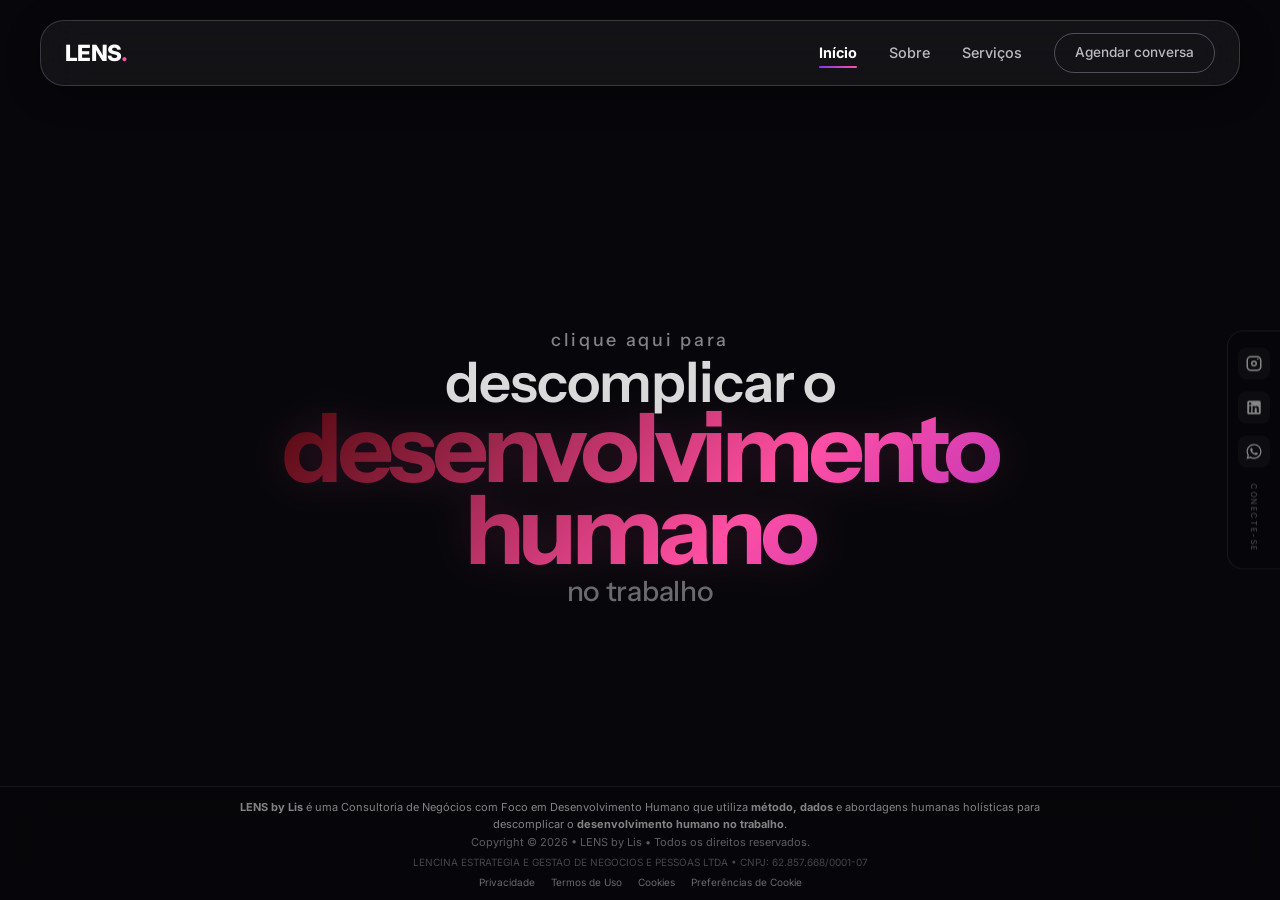
==== index.html @ 53931586 "Add files via upload" ====
<!DOCTYPE html>
<html lang="pt-BR">

<head>
  <meta charset="utf-8" />
  <meta name="viewport" content="width=device-width, initial-scale=1" />
  <title>LENS Partner</title>
  <meta name="description" content="Página inicial minimalista - LENS Partner" />

  <link rel="preconnect" href="https://fonts.googleapis.com">
  <link rel="preconnect" href="https://fonts.gstatic.com" crossorigin>
  <link
    href="https://fonts.googleapis.com/css2?family=Inter:wght@300;400;500;600;700;800&family=Outfit:wght@300;700;900&family=Instrument+Sans:ital,wght@0,400..700;1,400..700&display=swap"
    rel="stylesheet">
  <link rel="stylesheet" href="style.css">
  <link rel="stylesheet" href="sobre.css">


  <!-- Global Styles -->

</head>

<body>
  <!-- Navigation (copiado de sobre.html) -->
  <nav class="glass site-nav">
    <div class="container nav-content">
      <a href="index.html" class="brand">
        <span class="brand-name">LENS<span class="brand-period">.</span></span>
      </a>
      <div class="nav-links" id="navLinks">
        <a href="index.html" class="nav-active">Início</a>
        <a href="sobre.html">Sobre</a>
        <a href="service.html">Serviços</a>
        <a href="#" class="btn btn-sm btn-nav-cta">Agendar conversa</a>
      </div>
      <button class="menu-toggle" id="menuToggle" aria-label="Menu Mobile">
        <span></span><span></span>
      </button>
    </div>
  </nav>

  <!-- Side Social Icons (copiado de sobre.html) -->
  <div class="side-social" id="sideSocial">
    <a href="#" aria-label="Instagram" class="social-icon">
      <svg viewBox="0 0 24 24" width="18" height="18">
        <path fill="currentColor"
          d="M7.8 2h8.4C19.4 2 22 4.6 22 7.8v8.4a5.8 5.8 0 0 1-5.8 5.8H7.8C4.6 22 2 19.4 2 16.2V7.8A5.8 5.8 0 0 1 7.8 2m-.2 2A3.6 3.6 0 0 0 4 7.6v8.8c0 2 1.6 3.6 3.6 3.6h8.8c2 0 3.6-1.6 3.6-3.6V7.6c0-2-1.6-3.6-3.6-3.6H7.6m9.4 1a1 1 0 1 1 0 2 1 1 0 0 1 0-2m-5 3a4 4 0 1 1 0 8 4 4 0 0 1 0-8m0 2a2 2 0 1 0 0 4 2 2 0 0 0 0-4z" />
      </svg>
    </a>
    <a href="#" aria-label="LinkedIn" class="social-icon">
      <svg viewBox="0 0 24 24" width="18" height="18">
        <path fill="currentColor"
          d="M19 3a2 2 0 0 1 2 2v14a2 2 0 0 1-2 2H5a2 2 0 0 1-2-2V5a2 2 0 0 1 2-2h14m-.5 15.5v-5.3a3.26 3.26 0 0 0-3.26-3.26c-.85 0-1.84.52-2.32 1.3v-1.11h-2.79v8.37h2.79v-4.93c0-.77.62-1.4 1.39-1.4a1.4 1.4 0 0 1 1.4 1.4v4.93h2.79M6.88 8.56a1.68 1.68 0 0 0 1.68-1.68c0-.93-.75-1.69-1.68-1.69a1.69 1.69 0 0 0-1.69 1.69c0 .93.76 1.68 1.69 1.68m1.39 9.94v-8.37H5.5v8.37h2.77z" />
      </svg>
    </a>
    <a href="#" aria-label="WhatsApp" class="social-icon">
      <svg viewBox="0 0 24 24" width="18" height="18">
        <path fill="currentColor"
          d="M12.04 2c-5.46 0-9.91 4.45-9.91 9.91c0 1.75.46 3.45 1.32 4.95L2.05 22l5.25-1.38c1.45.79 3.08 1.21 4.74 1.21c5.46 0 9.91-4.45 9.91-9.91c0-2.65-1.03-5.14-2.9-7.01A9.816 9.816 0 0 0 12.04 2m.01 1.67c2.2 0 4.26.86 5.82 2.42a8.225 8.225 0 0 1 2.41 5.83c0 4.54-3.7 8.23-8.24 8.23c-1.48 0-2.93-.39-4.19-1.15l-.3-.17l-3.12.82l.83-3.04l-.2-.32a8.188 8.188 0 0 1-1.26-4.38c.01-4.54 3.7-8.24 8.25-8.24M8.53 7.33c-.16 0-.43.06-.66.31c-.22.25-.87.86-.87 2.07c0 1.22.89 2.39 1 2.56c.14.17 1.76 2.68 4.25 3.76c.59.26 1.05.41 1.41.53c.6.19 1.14.16 1.56.1c.48-.07 1.46-.6 1.67-1.18c.21-.58.21-1.07.14-1.18s-.22-.16-.47-.28c-.25-.12-1.46-.72-1.69-.81c-.23-.08-.41-.12-.58.12c-.17.25-.66.81-.81.99c-.15.17-.29.19-.54.06c-.25-.12-1.05-.39-1.99-1.23c-.74-.66-1.23-1.47-1.38-1.72c-.15-.25-.01-.38.11-.51c.11-.11.25-.29.37-.43s.17-.25.25-.41c.08-.17.04-.31-.02-.43c-.06-.11-.58-1.39-.8-1.92c-.2-.53-.42-.45-.58-.45l-.45-.01z" />
      </svg>
    </a>
    <span class="side-label">CONECTE-SE</span>
  </div>

  <!-- Center content -->
  <main class="center-wrap">
    <div class="hero-cta">
      <!-- Entire block is clickable and opens the service picker popup -->
      <a class="hero-trigger btn-services-popup" href="#" role="button"
        aria-label="Clique para descomplicar o desenvolvimento humano no trabalho">
        <span class="ht-l1">Clique aqui para</span>
        <span class="ht-l2">Descomplicar o</span>
        <span class="ht-l3"><strong>Desenvolvimento Humano</strong></span>
        <span class="ht-l4">no <strong>Trabalho</strong></span>
      </a>
    </div>
  </main>

  <!-- Footer -->
  <footer class="sobre-footer">
    <div class="footer-inner">
      <p class="footer-text">
        <strong>LENS by Lis</strong> é uma Consultoria de Negócios com Foco em Desenvolvimento Humano que utiliza
        <strong>método, dados</strong> e abordagens humanas holísticas para descomplicar o <strong>desenvolvimento
          humano no trabalho</strong>.
      </p>
      <p class="footer-copy">Copyright © 2026 • LENS by Lis • Todos os direitos reservados.</p>
      <p class="footer-cnpj">LENCINA ESTRATEGIA E GESTAO DE NEGOCIOS E PESSOAS LTDA • CNPJ: 62.857.668/0001-07</p>
      <div class="footer-links">
        <a href="#">Privacidade</a>
        <a href="#">Termos de Uso</a>
        <a href="#">Cookies</a>
        <a href="#">Preferências de Cookie</a>
      </div>
    </div>
  </footer>

  <script src="site.js"></script>
</body>

</html>
---- style.css ----
/* 
  LENS Partner - Design System
  Style: Elegant Glassmorphism & High-End Consultancy
*/

:root {
    /* Colors */
    --bg-deep: #07070b;
    --fg-main: #f4f4f8;
    --fg-muted: rgba(244, 244, 248, 0.75);
    --line-soft: rgba(255, 255, 255, 0.12);

    --violet-1: #7c3aed;
    --violet-2: #a855f7;
    --violet-3: #e9d5ff;
    --accent: #7c5cff;
    --pitaya: #ff4fa3;
    --wine-deep: #410022;

    /* Glassmorphism */
    --glass-bg: rgba(255, 255, 255, 0.05);
    --glass-border: rgba(233, 213, 255, 0.18);
    --glass-blur: 20px;

    /* Layout */
    --max-width: 1200px;
    --radius-lg: 24px;
    --radius-md: 16px;
    --section-gap: clamp(60px, 10vw, 120px);
}

/* Base Styles */
* {
    box-sizing: border-box;
    margin: 0;
    padding: 0;
}

html {
    scroll-behavior: smooth;
    scrollbar-width: thin;
    scrollbar-color: var(--violet-2) transparent;
}

body {
    font-family: 'Inter', system-ui, -apple-system, sans-serif;
    background-color: var(--bg-deep);
    color: var(--fg-main);
    line-height: 1.6;
    overflow-x: hidden;
    -webkit-font-smoothing: antialiased;
}

/* Background Effects */
.bg-visuals {
    position: fixed;
    inset: 0;
    z-index: -1;
    pointer-events: none;
    overflow: hidden;
    background: #050505;
}

.bg-visuals::before {
    content: '';
    position: absolute;
    inset: 0;
    background:
        radial-gradient(circle at 10% 10%, rgba(114, 20, 218, 0.25) 0%, transparent 50%),
        radial-gradient(circle at 90% 90%, rgba(255, 28, 126, 0.2) 0%, transparent 50%);
    filter: blur(100px);
    z-index: -2;
}

/* Silk Waves */
.glow {
    position: absolute;
    border-radius: 40% 60% 60% 40% / 40% 40% 60% 60%;
    filter: blur(150px);
    opacity: 0.6;
    z-index: -1;
    mix-blend-mode: screen;
}

.glow-1 {
    width: 80vw;
    height: 80vh;
    background: linear-gradient(135deg, #4a0404, #ff1c7e, #7214da);
    top: -20%;
    left: -10%;
    animation: silkWave 25s infinite alternate ease-in-out;
}

.glow-2 {
    width: 70vw;
    height: 70vh;
    background: linear-gradient(225deg, #7214da, #ff1c7e, #4a0404);
    bottom: -15%;
    right: -5%;
    animation: silkWave 20s infinite alternate-reverse ease-in-out;
    opacity: 0.3;
}

@keyframes silkWave {
    0% {
        transform: translate(0, 0) scale(1) rotate(0deg);
        border-radius: 40% 60% 60% 40% / 40% 40% 60% 60%;
    }

    50% {
        transform: translate(5%, 5%) scale(1.1) rotate(5deg);
        border-radius: 60% 40% 40% 60% / 60% 60% 40% 40%;
    }

    100% {
        transform: translate(-2%, 8%) scale(1.05) rotate(-3deg);
        border-radius: 30% 70% 70% 30% / 50% 30% 70% 50%;
    }
}

/* Typography */
h1,
h2,
h3 {
    font-weight: 700;
    letter-spacing: -0.02em;
    line-height: 1.1;
    text-wrap: balance;
}

.text-gradient {
    background: linear-gradient(135deg, #fff 0%, var(--violet-3) 100%);
    -webkit-background-clip: text;
    background-clip: text;
    -webkit-text-fill-color: transparent;
}

/* Glassmorphism Classes */
.glass {
    background: var(--glass-bg);
    backdrop-filter: blur(var(--glass-blur));
    -webkit-backdrop-filter: blur(var(--glass-blur));
    border: 1px solid var(--glass-border);
    border-radius: var(--radius-lg);
    box-shadow: 0 8px 32px 0 rgba(0, 0, 0, 0.37);
}

.glass-card {
    transition: transform 0.3s cubic-bezier(0.2, 0.8, 0.2, 1),
        border-color 0.3s ease,
        box-shadow 0.3s ease;
}

.glass-card:hover {
    transform: translateY(-5px);
    border-color: rgba(233, 213, 255, 0.4);
    box-shadow: 0 12px 48px 0 rgba(168, 85, 247, 0.2);
}

/* Buttons */
.btn {
    display: inline-flex;
    align-items: center;
    justify-content: center;
    padding: 14px 32px;
    border-radius: 999px;
    font-weight: 600;
    text-decoration: none;
    transition: all 0.3s ease;
    cursor: pointer;
    border: none;
    font-size: 16px;
}

.btn-primary {
    background: linear-gradient(135deg, var(--violet-1), var(--violet-2));
    color: white;
    box-shadow: 0 4px 15px rgba(124, 58, 237, 0.4);
}

.btn-primary:hover {
    filter: brightness(1.1);
    transform: scale(1.02);
    box-shadow: 0 6px 20px rgba(124, 58, 237, 0.5);
}

.btn-glass {
    background: rgba(255, 255, 255, 0.05);
    border: 1px solid var(--glass-border);
    color: white;
    backdrop-filter: blur(10px);
}

.btn-glass:hover {
    background: rgba(255, 255, 255, 0.1);
    border-color: rgba(233, 213, 255, 0.4);
}

/* Section Components */
.section {
    padding: var(--section-gap) 20px;
    max-width: var(--max-width);
    margin: 0 auto;
}

.container {
    width: 100%;
}

.kicker {
    color: var(--violet-3);
    font-size: 14px;
    font-weight: 700;
    text-transform: uppercase;
    letter-spacing: 0.1em;
    margin-bottom: 12px;
    display: block;
}

/* Navigation */
/* Navigation Component */
.site-nav {
    position: fixed;
    top: 20px;
    left: 50%;
    transform: translateX(-50%);
    width: calc(100% - 40px);
    max-width: var(--max-width);
    z-index: 1000;
    padding: 12px 24px;
    transition: background 0.3s, backdrop-filter 0.3s;
}

.nav-content {
    display: flex;
    justify-content: space-between;
    align-items: center;
}

.brand {
    display: flex;
    align-items: center;
    gap: 8px;
    text-decoration: none;
    font-weight: 800;
    font-size: 1.4rem;
    color: white;
    letter-spacing: -0.03em;
}

.brand-period {
    color: var(--pitaya);
}

.nav-links {
    display: flex;
    gap: 32px;
    align-items: center;
}

.nav-links a {
    text-decoration: none;
    color: var(--fg-muted);
    font-weight: 500;
    font-size: 0.9rem;
    transition: all 0.3s ease;
    position: relative;
}

.nav-links a:hover,
.nav-links a.nav-active {
    color: white;
}

.nav-links a.nav-active {
    font-weight: 700;
}

.nav-links a.nav-active::after {
    content: '';
    position: absolute;
    bottom: -4px;
    left: 0;
    right: 0;
    height: 2px;
    border-radius: 999px;
    background: linear-gradient(to right, var(--violet-1), var(--pitaya));
}

.btn-nav-cta {
    background: transparent;
    border: 1px solid rgba(233, 213, 255, 0.3);
    color: white;
    padding: 8px 20px !important;
    font-size: 0.85rem !important;
}

.btn-nav-cta:hover {
    background: rgba(255, 255, 255, 0.08);
    border-color: var(--violet-3);
}

/* Layout Utilities */
.center-wrap {
    min-height: 100svh;
    display: flex;
    flex-direction: column;
    align-items: center;
    justify-content: center;
    padding: 100px 20px 60px;
    /* Space for nav and footer */
    text-align: center;
    position: relative;
    z-index: 10;
}

.grid-3 {
    display: grid;
    grid-template-columns: repeat(3, 1fr);
    gap: 24px;
}

/* Problems Section */
.problem-card {
    padding: 40px;
    text-align: center;
}

.problem-card .icon {
    font-size: 2.5rem;
    margin-bottom: 20px;
    display: block;
}

.problem-card h3 {
    margin-bottom: 15px;
}

.problem-card p {
    color: var(--fg-muted);
    font-size: 0.95rem;
}

/* Features Section */
.features-container {
    padding: 80px 60px;
    display: grid;
    grid-template-columns: 1fr 2fr;
    gap: 80px;
    align-items: center;
}

.feature-header h2 {
    font-size: 3rem;
}

.features-list {
    display: grid;
    grid-template-columns: 1fr 1fr;
    gap: 40px;
}

.feature-item b {
    display: block;
    font-size: 1.2rem;
    margin-bottom: 10px;
    color: var(--violet-3);
}

.feature-item p {
    color: var(--fg-muted);
}

@media (max-width: 900px) {
    .grid-3 {
        grid-template-columns: 1fr;
    }

    .features-container {
        grid-template-columns: 1fr;
        padding: 40px 20px;
        text-align: center;
    }

    .features-list {
        grid-template-columns: 1fr;
    }
}

/* About Unified Adjustment */
.about-unified {
    padding-bottom: 0;
}

.image-wrapper {
    padding: 10px;
    height: 400px;
}

.image-wrapper img {
    width: 100%;
    height: 100%;
    object-fit: cover;
    border-radius: var(--radius-md);
}

.mini-card {
    margin-top: 20px;
    padding: 20px;
}

.who-cards {
    display: flex;
    gap: 20px;
}

.hero-v2 {
    position: relative;
    height: 100svh;
    display: flex;
    align-items: center;
    justify-content: center;
    overflow: hidden;
}

.hero-video-container {
    position: absolute;
    inset: 0;
    z-index: -2;
}

.hero-video-container video {
    width: 100%;
    height: 100%;
    object-fit: cover;
}

.hero-overlay {
    position: absolute;
    inset: 0;
    background: linear-gradient(to bottom, rgba(7, 7, 11, 0.4), var(--bg-deep));
    z-index: -1;
}

.hero-text-box {
    max-width: 800px;
    padding: 60px;
    text-align: center;
}

h1 {
    font-size: clamp(3rem, 8vw, 5.5rem);
    margin-bottom: 20px;
}

h1 span {
    font-weight: 300;
    display: block;
}

.hero-sub {
    font-size: clamp(1.1rem, 2vw, 1.4rem);
    color: var(--fg-muted);
    margin-bottom: 40px;
    max-width: 600px;
    margin-inline: auto;
}

.hero-actions {
    display: flex;
    gap: 20px;
    justify-content: center;
}

/* Services Triad V2 */
.services-v2 {
    position: relative;
}

.services-container-v2 {
    display: flex;
    align-items: center;
    justify-content: center;
    gap: 40px;
    min-height: 500px;
}

.triad-v2 {
    position: relative;
    width: 400px;
    height: 400px;
}

.triad-circle {
    position: absolute;
    width: 160px;
    height: 160px;
    display: flex;
    align-items: center;
    justify-content: center;
    cursor: pointer;
    font-weight: 700;
    transition: all 0.5s cubic-bezier(0.2, 0.8, 0.2, 1);
    user-select: none;
}

.triad-circle:nth-child(1) {
    top: 0;
    left: 50%;
    transform: translateX(-50%);
}

.triad-circle:nth-child(2) {
    bottom: 0;
    left: 0;
}

.triad-circle:nth-child(3) {
    bottom: 0;
    right: 0;
}

.triad-circle.active {
    background: var(--violet-1);
    border-color: var(--violet-3);
    box-shadow: 0 0 30px rgba(124, 58, 237, 0.5);
    transform: scale(1.1) rotate(5deg);
}

.service-details-v2 {
    flex: 1;
    max-width: 500px;
    padding: 40px;
    min-height: 300px;
}

/* Founder V2 */
.founder-glass-container {
    padding: 60px;
}

.founder-grid {
    display: grid;
    grid-template-columns: 350px 1fr;
    gap: 60px;
    align-items: center;
}

.avatar-v2 {
    width: 100%;
    aspect-ratio: 1;
    border-radius: var(--radius-lg);
    overflow: hidden;
    border: 1px solid var(--glass-border);
    box-shadow: 0 20px 40px rgba(0, 0, 0, 0.4);
}

.avatar-v2 img {
    width: 100%;
    height: 100%;
    object-fit: cover;
}

.wine-text {
    color: var(--pitaya);
}

/* Forms & Inputs */
.control,
.controlArea {
    width: 100%;
    padding: 16px;
    background: rgba(255, 255, 255, 0.03);
    border: 1px solid var(--glass-border);
    border-radius: var(--radius-md);
    color: white;
    margin-bottom: 20px;
    font-family: inherit;
    transition: all 0.3s ease;
}

.control:focus,
.controlArea:focus {
    background: rgba(255, 255, 255, 0.07);
    border-color: var(--violet-2);
    outline: none;
}

.controlArea {
    min-height: 150px;
    resize: none;
}

/* Utilities */
.text-center {
    text-align: center;
}

.mb-50 {
    margin-bottom: 50px;
}

.w-full {
    width: 100%;
}

/* Mobile Menu Specifics */
.menu-toggle {
    display: none;
    flex-direction: column;
    gap: 6px;
    background: none;
    border: none;
    cursor: pointer;
    padding: 10px;
}

.menu-toggle span {
    display: block;
    width: 25px;
    height: 2px;
    background: white;
    transition: 0.3s;
}

@media (max-width: 900px) {
    .menu-toggle {
        display: flex;
    }

    .nav-links.active {
        display: flex;
        position: absolute;
        top: 80px;
        left: 0;
        width: 100%;
        flex-direction: column;
        padding: 20px;
        background: rgba(7, 7, 11, 0.95);
        backdrop-filter: blur(20px);
        border-radius: var(--radius-md);
        border: 1px solid var(--glass-border);
        animation: slideDown 0.3s ease-out;
    }
}

@keyframes slideDown {
    from {
        opacity: 0;
        transform: translateY(-10px);
    }

    to {
        opacity: 1;
        transform: translateY(0);
    }
}

@keyframes fadeIn {
    from {
        opacity: 0;
    }

    to {
        opacity: 1;
    }
}

.fade-in {
    animation: fadeIn 0.5s ease-out forwards;
}

/* Footer V2 */
.site-footer-v2 {
    background: rgba(0, 0, 0, 0.3);
    padding: 60px 20px;
    margin-top: var(--section-gap);
    border-top: 1px solid var(--line-soft);
}

.footer-content {
    display: flex;
    justify-content: space-between;
    align-items: center;
    flex-wrap: wrap;
    gap: 40px;
}

/* Side Social Bar */
.side-social {
    position: fixed;
    right: 0;
    top: 50%;
    transform: translateY(-50%);
    z-index: 500;
    display: flex;
    flex-direction: column;
    align-items: center;
    gap: 12px;
    background: rgba(7, 7, 11, 0.6);
    backdrop-filter: blur(12px);
    -webkit-backdrop-filter: blur(12px);
    border: 1px solid rgba(255, 255, 255, 0.08);
    border-right: none;
    padding: 16px 10px;
    border-radius: 16px 0 0 16px;
}

.social-icon {
    width: 32px;
    height: 32px;
    display: inline-flex;
    align-items: center;
    justify-content: center;
    border-radius: 8px;
    color: rgba(255, 255, 255, 0.5);
    background: rgba(255, 255, 255, 0.03);
    transition: all 0.3s ease;
    text-decoration: none;
}

.social-icon:hover {
    color: var(--pitaya);
    background: rgba(255, 255, 255, 0.07);
    transform: translateX(-2px);
}

.social-icon svg {
    width: 18px;
    height: 18px;
}

.side-label {
    font-size: 8px;
    letter-spacing: 0.2em;
    writing-mode: vertical-rl;
    text-orientation: mixed;
    color: rgba(255, 255, 255, 0.3);
    margin-top: 4px;
    text-transform: uppercase;
}

/* Modal / Popup Component */
.modal-backdrop {
    position: fixed;
    inset: 0;
    background: rgba(0, 0, 0, 0.75);
    backdrop-filter: blur(25px);
    -webkit-backdrop-filter: blur(25px);
    display: flex;
    align-items: center;
    justify-content: center;
    z-index: 2000;
    visibility: hidden;
    opacity: 0;
    transition: all 0.5s cubic-bezier(0.16, 1, 0.3, 1);
}

.modal-backdrop[style*="opacity: 1"] {
    visibility: visible;
}

.modal {
    background: rgba(20, 20, 25, 0.95);
    border: 1px solid var(--glass-border);
    border-radius: var(--radius-lg);
    padding: 40px;
    max-width: 600px;
    width: 90%;
    position: relative;
    box-shadow: 0 20px 50px rgba(0, 0, 0, 0.5);
}

.modal-close {
    position: absolute;
    top: 20px;
    right: 20px;
    background: none;
    border: none;
    color: var(--fg-muted);
    font-size: 24px;
    cursor: pointer;
    transition: color 0.3s;
}

.modal-close:hover {
    color: white;
}

/* Service Picker Specialized Styles */
.picker-modal {
    max-width: 600px;
    background: rgba(255, 255, 255, 0.015);
    border: 0.5px solid rgba(255, 255, 255, 0.1);
    box-shadow: 0 30px 80px rgba(0, 0, 0, 0.4);
    padding: 0;
    overflow: hidden;
    backdrop-filter: blur(40px);
    -webkit-backdrop-filter: blur(40px);
    border-radius: 24px;
}

.picker-wrap {
    display: flex;
    flex-direction: column;
}

.picker-hero {
    padding: 40px 30px 30px;
    text-align: center;
    border-bottom: 1px solid rgba(255, 255, 255, 0.05);
}

.picker-hero h2 {
    font-size: clamp(1.4rem, 3vw, 1.8rem);
    font-weight: 800;
    margin-bottom: 8px;
    color: #fff;
    font-family: 'Outfit', sans-serif;
    letter-spacing: -0.02em;
}

.picker-hero p {
    color: rgba(255, 255, 255, 0.45);
    font-size: 0.85rem;
    max-width: 400px;
    margin: 0 auto;
    font-weight: 300;
}

.picker-grid {
    display: grid;
    grid-template-columns: repeat(auto-fit, minmax(180px, 1fr));
    gap: 0;
}

.picker-card {
    padding: 35px 25px;
    background: transparent;
    border: 1px solid rgba(255, 255, 255, 0.02);
    display: flex;
    flex-direction: column;
    align-items: center;
    text-align: center;
    transition: all 0.5s cubic-bezier(0.16, 1, 0.3, 1);
    text-decoration: none;
    cursor: pointer;
    position: relative;
    opacity: 0;
    transform: translateY(20px);
}

.modal-backdrop[style*="opacity: 1"] .picker-card {
    animation: pickerSlideUp 0.6s cubic-bezier(0.16, 1, 0.3, 1) forwards;
}

.modal-backdrop[style*="opacity: 1"] .picker-card:nth-child(1) {
    animation-delay: 0.05s;
}

.modal-backdrop[style*="opacity: 1"] .picker-card:nth-child(2) {
    animation-delay: 0.1s;
}

.modal-backdrop[style*="opacity: 1"] .picker-card:nth-child(3) {
    animation-delay: 0.15s;
}

@keyframes pickerSlideUp {
    to {
        opacity: 1;
        transform: translateY(0);
    }
}

.picker-card::after {
    content: '';
    position: absolute;
    inset: 0;
    background: radial-gradient(circle at center, rgba(255, 79, 163, 0.04) 0%, transparent 70%);
    opacity: 0;
    transition: opacity 0.4s ease;
}

.picker-card:hover {
    background: rgba(255, 255, 255, 0.02);
}

.picker-card:hover::after {
    opacity: 1;
}

.picker-icon {
    width: 32px;
    height: 32px;
    color: var(--violet-3);
    margin-bottom: 20px;
    transition: all 0.5s ease;
    z-index: 1;
}

.picker-card:hover .picker-icon {
    transform: scale(1.1) rotate(5deg);
    color: #fff;
    filter: drop-shadow(0 0 10px var(--pitaya));
}

.picker-icon svg {
    width: 100%;
    height: 100%;
    display: block;
}

.picker-text h3 {
    font-size: 1.1rem;
    font-weight: 700;
    margin-bottom: 8px;
    color: #fff;
    font-family: 'Outfit', sans-serif;
    z-index: 1;
}

.picker-text p {
    color: rgba(255, 255, 255, 0.4);
    font-size: 0.8rem;
    line-height: 1.5;
    margin-bottom: 20px;
    font-weight: 300;
    z-index: 1;
}

.picker-btn {
    font-size: 0.75rem;
    font-weight: 500;
    text-transform: lowercase;
    color: #fff;
    text-decoration: none;
    padding: 8px 24px;
    background: rgba(255, 255, 255, 0.04);
    border: 0.5px solid rgba(255, 255, 255, 0.1);
    border-radius: 100px;
    transition: all 0.3s ease;
    z-index: 1;
}

.picker-card:hover .picker-btn {
    background: #fff;
    color: #000;
    border-color: #fff;
    transform: translateY(-3px);
    box-shadow: 0 5px 15px rgba(0, 0, 0, 0.2);
}

/* Hero Redesign (Index) */
.hero-cta {
    display: flex;
    flex-direction: column;
    align-items: center;
    gap: 0;
    text-align: center;
    max-width: 800px;
    margin: 0 auto;
}

.hero-trigger {
    display: block;
    text-decoration: none;
    cursor: pointer;
    padding: 10px;
    transition: transform 0.3s ease;
    position: relative;
    outline: none;
}

.ht-l1 {
    font-family: 'Instrument Sans', sans-serif;
    font-size: clamp(14px, 1.8vw, 18px);
    font-weight: 500;
    color: rgba(255, 255, 255, 0.5);
    line-height: 1;
    display: block;
    text-transform: lowercase;
    margin-bottom: 8px;
    letter-spacing: 0.15em;
}

.ht-l2 {
    font-family: 'Instrument Sans', sans-serif;
    font-size: clamp(28px, 5.5vw, 56px);
    font-weight: 600;
    line-height: 0.9;
    display: block;
    color: rgba(255, 255, 255, 0.85);
    text-transform: lowercase;
    letter-spacing: -0.02em;
    margin-bottom: 0;
}

.ht-l3 {
    font-family: 'Instrument Sans', sans-serif;
    font-size: clamp(42px, 8.5vw, 96px);
    font-weight: 800;
    line-height: 0.85;
    display: block;
    background: linear-gradient(135deg, #4a0404 0%, #ff4fa3 35%, #7214da 70%, #4a0404 100%);
    background-size: 200% auto;
    -webkit-background-clip: text;
    background-clip: text;
    -webkit-text-fill-color: transparent;
    text-transform: lowercase;
    letter-spacing: -0.05em;
    filter: drop-shadow(0 0 20px rgba(255, 79, 163, 0.15));
    animation: textShimmer 12s ease infinite;
}

@keyframes textShimmer {
    0% {
        background-position: 0% 50%;
    }

    50% {
        background-position: 100% 50%;
    }

    100% {
        background-position: 0% 50%;
    }
}

.ht-l4 {
    font-family: 'Instrument Sans', sans-serif;
    font-size: clamp(18px, 2.5vw, 28px);
    font-weight: 500;
    line-height: 1.2;
    display: block;
    color: rgba(255, 255, 255, 0.4);
    text-transform: lowercase;
    letter-spacing: -0.01em;
    margin-top: 5px;
}

.ht-l3 strong,
.ht-l4 strong {
    font-weight: inherit;
    color: inherit;
}

.ht-arrow {
    font-family: 'Inter', sans-serif;
    font-style: normal;
    font-weight: 300;
    color: #7214da;
    /* Vibrant Lilac */
    margin-left: 10px;
    transition: transform 0.3s ease;
    display: inline-block;
    vertical-align: middle;
}

.hero-trigger:hover .ht-arrow {
    transform: translateX(10px);
    color: #ff4fa3;
    /* Shift to Pitaya on hover */
}

/* --- Service Page Components --- */
.page-wrap {
    padding-top: 120px;
    padding-bottom: 120px;
    min-height: 100vh;
    animation: fadeIn 0.8s ease-out;
}

@keyframes fadeIn {
    from {
        opacity: 0;
        transform: translateY(10px);
    }

    to {
        opacity: 1;
        transform: translateY(0);
    }
}

.kicker {
    display: block;
    font-size: 12px;
    font-weight: 700;
    letter-spacing: 0.15em;
    color: var(--pitaya);
    text-transform: uppercase;
    margin-bottom: 12px;
}

.service-title {
    font-size: clamp(1rem, 2.2vw, 1.85rem);
    /* Slightly smaller to fit long titles on one line */
    font-weight: 800;
    line-height: 1.2;
    color: var(--fg-main);
    margin: 0 auto 15px;
    /* Center and match margin */
    letter-spacing: -0.03em;
    /* Slightly tighter for better fit */
    max-width: 950px;
}

.service-sub {
    font-size: 15px;
    /* Match .sobre-intro */
    line-height: 1.7;
    color: var(--fg-muted);
    max-width: 950px;
    margin: 0 auto 15px;
    /* Center and match margin */
    font-weight: 300;
}

/* Service Background Glows */
.bg-visuals {
    position: fixed;
    top: 0;
    left: 0;
    width: 100%;
    height: 100%;
    z-index: -1;
    overflow: hidden;
}

.bg-visuals .glow {
    position: absolute;
    width: 60vw;
    height: 60vw;
    border-radius: 50%;
    filter: blur(120px);
    opacity: 0.15;
    pointer-events: none;
}

.bg-visuals .glow-1 {
    top: -10%;
    right: -10%;
    background: radial-gradient(circle, var(--pitaya) 0%, transparent 70%);
}

.bg-visuals .glow-2 {
    bottom: -10%;
    left: -10%;
    background: radial-gradient(circle, var(--vibrant-lilac) 0%, transparent 70%);
}

/* Tab Toggles */
.section-toggle,
.biz-toggle {
    display: inline-flex;
    gap: 8px;
    padding: 6px;
    border-radius: 100px;
    margin-bottom: 3rem;
    background: rgba(255, 255, 255, 0.03);
    border: 1px solid rgba(255, 255, 255, 0.08);
}

.toggle-btn,
.biz-btn {
    padding: 10px 24px;
    border-radius: 100px;
    border: none;
    background: transparent;
    color: var(--fg-muted);
    font-weight: 600;
    cursor: pointer;
    transition: all 0.3s ease;
    font-size: 0.9rem;
}

.toggle-btn.active,
.biz-btn.active {
    background: #fff;
    color: #000;
}

.toggle-btn:hover:not(.active),
.biz-btn:hover:not(.active) {
    background: rgba(255, 255, 255, 0.08);
    color: #fff;
}

/* Subsection & Panel Visibility */
.subsection,
.biz-panel {
    display: none;
    animation: slideUpFade 0.5s ease-out forwards;
}

.subsection.active-sub,
.biz-panel.active-biz {
    display: block;
}

@keyframes slideUpFade {
    from {
        opacity: 0;
        transform: translateY(20px);
    }

    to {
        opacity: 1;
        transform: translateY(0);
    }
}

/* Product Cards Grid */
/* Product Cards Grid Enhancement */
.cards-grid {
    display: grid;
    grid-template-columns: repeat(auto-fill, minmax(250px, 1fr));
    gap: 24px;
    /* Reduced to match sobre.css grid gaps */
    margin: 0 auto 4rem;
    max-width: 1100px;
    /* Expanded to fit 4 cards @ 250px + gaps */
}

/* Sidebar Layout for Business Panels */
.biz-panel-inner {
    display: flex;
    gap: 40px;
    align-items: flex-start;
    max-width: 1050px;
    /* Space for 3 cards (750px) + sidebar (200px) + gaps */
    margin: 0 auto;
}

.biz-panel-inner .cards-grid {
    flex: 1;
    margin: 0;
    max-width: 820px;
    /* Force 3 cards max (250px * 3 + gaps) */
}

/* Specific Sidebar for Analytics/Cultura if wrapped */
.biz-panel-inner .strategic-actions {
    display: flex;
    flex-direction: column;
    gap: 12px;
    min-width: 150px;
    padding-top: 20px;
    margin-top: 0;
    /* Reset general margin */
}

.biz-panel-inner .strategic-actions .btn {
    width: 100%;
    justify-content: center;
    text-align: center;
    font-size: 0.75rem;
    padding: 6px 16px;
    font-weight: 600;
    letter-spacing: 0.05em;
    text-transform: none;
}

.product-card {
    background: rgba(255, 255, 255, 0.02);
    /* More subtle glass */
    backdrop-filter: blur(20px);
    -webkit-backdrop-filter: blur(20px);
    border: 1px solid rgba(255, 255, 255, 0.05);
    border-radius: 20px;
    overflow: hidden;
    transition: all 0.5s cubic-bezier(0.23, 1, 0.32, 1);
    /* Faster, smoother */
    display: flex;
    flex-direction: column;
    position: relative;
    box-shadow: 0 10px 30px rgba(0, 0, 0, 0.1);
}

.product-card::before {
    content: '';
    position: absolute;
    top: 0;
    left: 0;
    right: 0;
    bottom: 0;
    border-radius: inherit;
    padding: 1px;
    background: linear-gradient(135deg, rgba(255, 255, 255, 0.1), transparent, rgba(255, 255, 255, 0.05));
    -webkit-mask: linear-gradient(#fff 0 0) content-box, linear-gradient(#fff 0 0);
    mask: linear-gradient(#fff 0 0) content-box, linear-gradient(#fff 0 0);
    -webkit-mask-composite: xor;
    mask-composite: exclude;
    pointer-events: none;
}

.product-card:hover {
    transform: translateY(-12px) scale(1.02);
    background: rgba(255, 255, 255, 0.04);
    border-color: rgba(255, 79, 163, 0.3);
    box-shadow: 0 30px 60px rgba(0, 0, 0, 0.3), 0 0 20px rgba(255, 79, 163, 0.1);
}

.card-media {
    aspect-ratio: 16/10;
    overflow: hidden;
    position: relative;
}

.card-media img {
    width: 100%;
    height: 100%;
    object-fit: cover;
    transition: transform 0.6s ease;
}

.product-card:hover .card-media img {
    transform: scale(1.05);
}

.card-body {
    padding: 20px;
    /* More compact */
    flex: 1;
}

.card-title {
    font-family: 'Outfit', sans-serif;
    font-size: 18px;
    /* Standardize with executive feel */
    margin-bottom: 10px;
    color: #fff;
    font-weight: 700;
}

.card-desc {
    font-size: 14px;
    /* Exact match with sobre.html card content */
    color: var(--fg-muted);
    line-height: 1.6;
}

.card-footer {
    padding: 0 24px 20px;
    display: flex;
    align-items: baseline;
    gap: 8px;
}

.price {
    font-size: 1.5rem;
    font-weight: 800;
    color: #fff;
    font-family: 'Outfit', sans-serif;
}

.pay {
    font-size: 0.75rem;
    text-transform: uppercase;
    color: var(--pitaya);
    letter-spacing: 0.05em;
    font-weight: 700;
}

.card-actions {
    padding: 0 24px 24px;
    display: flex;
    gap: 12px;
}

.card-actions .btn {
    flex: 1;
    font-size: 0.85rem;
    padding: 10px;
}

/* General Strategic Actions (Centered at bottom) */
.strategic-actions:not(.sidebar-actions),
.partner-actions {
    display: flex;
    justify-content: center;
    gap: 16px;
    margin-top: 2rem;
}

/* Grid capacity overrides */
[data-panel="cultura"] .cards-grid {
    max-width: 820px;
    /* Force 3 cards max (250px * 3 + gaps) */
}

/* Product Modal Refinement */
#productModal .modal {
    max-width: 500px;
    padding: 30px;
    background: rgba(10, 10, 15, 0.95);
    border: 1px solid rgba(255, 255, 255, 0.1);
    backdrop-filter: blur(40px);
}

#pmTitle {
    font-family: 'Outfit', sans-serif;
    font-size: 2rem;
    margin-bottom: 1rem;
    color: #fff;
}

#pmDesc {
    color: var(--fg-muted);
    line-height: 1.8;
    margin-bottom: 24px;
}

/* Responsive Adjustments */
@media (max-width: 900px) {
    .hero-text-box {
        padding: 40px 20px;
    }

    .grid-2,
    .founder-grid {
        grid-template-columns: 1fr;
    }

    .services-container-v2 {
        flex-direction: column;
    }

    .triad-v2 {
        width: 300px;
        height: 300px;
    }

    .triad-circle {
        width: 120px;
        height: 120px;
        font-size: 0.9rem;
    }

    .nav-links {
        display: none;
    }

    .section-toggle,
    .biz-toggle {
        flex-wrap: wrap;
        justify-content: center;
        border-radius: 20px;
        padding: 4px;
    }

    .toggle-btn,
    .biz-btn {
        padding: 8px 16px;
        font-size: 0.8rem;
    }

    .service-title {
        font-size: 1.75rem;
    }

    .biz-panel-inner {
        flex-direction: column;
        gap: 24px;
    }

    .strategic-actions {
        width: 100%;
        min-width: unset;
        padding-top: 0;
        flex-direction: row;
        flex-wrap: wrap;
        justify-content: center;
    }

    .strategic-actions .btn {
        width: auto;
        flex: 1;
        min-width: 160px;
    }
}


/* --- End of Consolidated Styles --- */
---- sobre.css ----
/*
  LENS Partner — sobre.css
  Slider-based "Sobre" page styles
*/


/* Slider-based "Sobre" page styles are focused on slider and content layout. 
   Global components (Nav, Social, Modal) are inherited from style.css. */

/* Performance: Disable heavy background animations on this page to ensure fluid transitions */
.glow-1,
.glow-2 {
    animation: none !important;
}

/* Custom Colors for Sobre: More Purple (Roxo) and Wine (Vinho) */
.glow-1 {
    background: linear-gradient(135deg, #4a0404 0%, #7214da 60%, #ff1c7e 100%) !important;
    opacity: 0.7;
}

.glow-2 {
    background: linear-gradient(225deg, #7214da 0%, #4a0404 60%, #ff1c7e 100%) !important;
    opacity: 0.4;
}


/* ─── Slider Viewport (Window) ──────────────────── */
.sobre-window {
    position: fixed;
    top: 0;
    left: 0;
    width: 100%;
    height: 100%;
    overflow: hidden;
    z-index: 10;
}

/* ─── Slider Container (Rail) ──────────────────── */
.sobre-slider {
    display: flex;
    width: 100%;
    height: 100%;
    transition: transform 0.65s cubic-bezier(0.65, 0, 0.35, 1);
    /* Individual slides are 100vw, flex handles them in a row */
}

.sobre-slide {
    min-width: 100vw;
    height: 100vh;
    display: flex;
    flex-direction: column;
    justify-content: center;
    align-items: center;
    padding: 80px 60px 150px;
    overflow-y: auto;
    scroll-behavior: smooth;
}

.slide-content {
    width: 100%;
    max-width: 950px;
    margin: 0 auto;
}

/* ─── Shared Typography ─────────────────── */
.sobre-kicker {
    display: block;
    font-size: 12px;
    font-weight: 700;
    letter-spacing: 0.15em;
    color: var(--pitaya);
    text-transform: uppercase;
    margin-bottom: 12px;
}

.sobre-title {
    font-size: clamp(1rem, 2.4vw, 2.188rem);
    /* max 35px, scales down to fit */
    font-weight: 800;
    line-height: 1.2;
    color: white;
    margin-bottom: 15px;
    letter-spacing: -0.02em;
    white-space: nowrap;
}

.founder-name {
    font-size: clamp(1rem, 2.4vw, 2.188rem);
    text-align: left;
    margin-bottom: 15px;
    white-space: nowrap;
}

.sobre-intro {
    font-size: 15px;
    line-height: 1.7;
    color: rgba(255, 255, 255, 0.75);
    max-width: 950px;
    margin-bottom: 15px;
}

.highlight-pink {
    color: var(--pitaya);
}

.highlight-pink-bold {
    color: var(--pitaya);
    font-weight: 700;
}

/* ─── Glass Card Base ───────────────────── */
.glass-card-sobre {
    background: rgba(255, 255, 255, 0.04);
    border: 1px solid rgba(255, 255, 255, 0.1);
    border-radius: 14px;
    backdrop-filter: blur(12px);
    -webkit-backdrop-filter: blur(12px);
}

/* ─── Slide 1: Quem Somos ───────────────── */
.mission-cards {
    display: grid;
    grid-template-columns: 1fr 1fr;
    gap: 16px;
    margin-bottom: 30px;
}

.mission-card {
    padding: 22px 24px;
}

.mission-card p {
    font-size: 14px;
    line-height: 1.6;
    color: rgba(255, 255, 255, 0.8);
}

.card-title-pink {
    font-size: 14px;
    font-weight: 700;
    color: var(--pitaya);
    margin-bottom: 10px;
}

.para-quem-section {
    border-top: 1px solid rgba(255, 255, 255, 0.1);
    padding-top: 20px;
}

.para-quem-title {
    font-size: 16px;
    font-weight: 700;
    color: white;
    text-align: center;
    margin-bottom: 20px;
}

.para-quem-grid {
    display: grid;
    grid-template-columns: repeat(3, 1fr);
    gap: 16px;
    text-align: center;
}

.para-quem-item {
    display: flex;
    flex-direction: column;
    gap: 6px;
}

.pq-label {
    font-size: 15px;
    font-weight: 700;
}

.para-quem-item p {
    font-size: 13px;
    color: rgba(255, 255, 255, 0.65);
    line-height: 1.4;
}

/* ─── Slide 2: A Fundadora ──────────────── */
.founder-layout {
    display: grid;
    grid-template-columns: 180px 1fr;
    gap: 36px;
    align-items: flex-start;
    margin-bottom: 36px;
}

.founder-avatar {
    width: 160px;
    height: 160px;
    border-radius: 50%;
    overflow: hidden;
    border: 3px solid var(--pitaya);
    box-shadow: 0 0 24px rgba(255, 79, 163, 0.3);
    background: linear-gradient(135deg, rgba(255, 79, 163, 0.2), rgba(124, 58, 237, 0.3));
}

.founder-avatar.avatar-placeholder {
    display: flex;
    align-items: center;
    justify-content: center;
    font-size: 48px;
}

.founder-avatar img {
    width: 100%;
    height: 100%;
    object-fit: cover;
}

.founder-bio {
    font-size: 15px;
    line-height: 1.7;
    color: rgba(255, 255, 255, 0.85);
    margin-bottom: 16px;
}

.formacao-box {
    display: flex;
    align-items: flex-start;
    gap: 12px;
    padding: 14px 18px;
}

.formacao-icon {
    color: var(--pitaya);
    font-size: 12px;
    margin-top: 3px;
    flex-shrink: 0;
}

.formacao-box p {
    font-size: 13px;
    line-height: 1.5;
    color: rgba(255, 255, 255, 0.8);
}

/* Timeline */
.timeline-section {
    position: relative;
    margin-top: 16px;
    height: 180px;
}

.timeline-track {
    position: absolute;
    left: 0;
    right: 0;
    top: 50%;
    transform: translateY(-50%);
    height: 2px;
}

.timeline-line {
    position: absolute;
    inset: 0;
    background: linear-gradient(to right,
            transparent 0%,
            rgba(255, 255, 255, 0.15) 5%,
            rgba(255, 255, 255, 0.25) 50%,
            rgba(255, 79, 163, 0.6) 95%,
            transparent 100%);
}

.timeline-dot {
    position: absolute;
    width: 9px;
    height: 9px;
    border-radius: 50%;
    background: rgba(255, 255, 255, 0.35);
    border: 1px solid rgba(255, 255, 255, 0.5);
    transform: translateX(-50%) translateY(-50%);
    top: 50%;
}

.dot-active {
    background: var(--pitaya);
    width: 14px;
    height: 14px;
    border: 2px solid rgba(255, 255, 255, 0.8);
    box-shadow: 0 0 14px var(--pitaya), 0 0 28px rgba(255, 79, 163, 0.4);
}

.timeline-items-top {
    position: absolute;
    top: 0;
    left: 0;
    right: 0;
    height: 50%;
}

.timeline-items-bottom {
    position: absolute;
    bottom: 0;
    left: 0;
    right: 0;
    height: 50%;
}

.timeline-event {
    position: absolute;
    display: flex;
    flex-direction: column;
    gap: 3px;
    transform: translateX(-50%);
}

.top-event {
    bottom: 10px;
    text-align: center;
    align-items: center;
}

.top-event::after {
    content: '';
    position: absolute;
    bottom: -10px;
    left: 50%;
    transform: translateX(-50%);
    width: 1px;
    height: 8px;
    background: rgba(255, 255, 255, 0.25);
}

.bottom-event {
    top: 10px;
    text-align: center;
    align-items: center;
}

.bottom-event::before {
    content: '';
    position: absolute;
    top: -10px;
    left: 50%;
    transform: translateX(-50%);
    width: 1px;
    height: 8px;
    background: rgba(255, 255, 255, 0.25);
}

.t-year {
    font-size: 10px;
    font-weight: 600;
    letter-spacing: 0.08em;
    color: rgba(255, 255, 255, 0.4);
}

.timeline-event strong {
    font-size: 12px;
    font-weight: 700;
    color: white;
    white-space: nowrap;
}

.t-sub {
    font-size: 10px;
    color: rgba(255, 255, 255, 0.38);
    white-space: nowrap;
}

.t-active .t-year {
    color: rgba(255, 79, 163, 0.7);
}


/* ─── Slide 3: Valores ──────────────────── */
.valores-heading {
    font-size: 13px;
    font-weight: 700;
    letter-spacing: 0.1em;
    color: rgba(255, 255, 255, 0.6);
    text-align: center;
    margin-bottom: 16px;
}

.valores-list {
    display: flex;
    flex-direction: column;
    gap: 10px;
}

.valor-item {
    display: flex;
    align-items: center;
    gap: 16px;
    padding: 14px 20px;
    transition: border-color 0.3s ease;
}

.valor-item:hover {
    border-color: rgba(255, 79, 163, 0.3);
}

.valor-icon {
    width: 36px;
    height: 36px;
    flex-shrink: 0;
    color: var(--pitaya);
    display: flex;
    align-items: center;
    justify-content: center;
}

.valor-icon svg {
    width: 100%;
    height: 100%;
}

.valor-text {
    display: flex;
    flex-direction: column;
    gap: 2px;
}

.valor-text strong {
    font-size: 14px;
    color: white;
}

.valor-text span {
    font-size: 13px;
    color: rgba(255, 255, 255, 0.65);
    line-height: 1.4;
}

/* ─── Slide 4: Cenário Atual ────────────── */
.cenario-panels {
    display: grid;
    grid-template-columns: 1fr 1fr;
    gap: 16px;
}

.cenario-panel {
    padding: 20px;
    display: flex;
    flex-direction: column;
    gap: 12px;
}

.stat-badge {
    display: flex;
    align-items: flex-start;
    gap: 10px;
    margin-bottom: 12px;
    /* Add margin when inside */
}

.stat-pct {
    font-size: 22px;
    font-weight: 800;
    color: var(--pitaya);
    white-space: nowrap;
}

.stat-badge p {
    font-size: 12px;
    color: rgba(255, 255, 255, 0.7);
    line-height: 1.4;
}

.news-snippet {
    margin: 1rem 0;
    padding: 1.25rem;
    border-radius: 12px;
    background: rgba(255, 255, 255, 0.03);
}

/* Visual News Card Layout */
.visual-news-card {
    display: flex;
    flex-direction: column;
    gap: 12px;
    padding: 1.25rem;
}

.news-image-body {
    width: 100%;
    height: 140px;
    border-radius: 10px;
    overflow: hidden;
    position: relative;
    border: 1px solid rgba(255, 255, 255, 0.1);
    background: rgba(0, 0, 0, 0.2);
}

.news-image-body img {
    width: 100%;
    height: 100%;
    object-fit: cover;
    opacity: 0.9;
    transition: transform 0.3s ease;
}

.visual-news-card:hover .news-image-body img {
    transform: scale(1.05);
    opacity: 1;
}

.news-embed-thumb,
.news-embed-content {
    display: none;
    /* Cleanup old classes if they linger in memory */
}

/* News Embed Layout */
.news-embed {
    display: flex;
    gap: 16px;
    align-items: flex-start;
    padding: 1rem;
}

.news-embed h4 {
    font-size: 0.95rem;
    margin-bottom: 0.5rem;
    line-height: 1.3;
}

.news-embed .news-body {
    font-size: 0.85rem;
    margin-bottom: 0.75rem;
    display: -webkit-box;
    -webkit-line-clamp: 2;
    -webkit-box-orient: vertical;
    overflow: hidden;
}

.news-source-tag {
    font-size: 0.7rem;
    text-transform: uppercase;
    letter-spacing: 0.1em;
    color: var(--pitaya);
    margin-bottom: 0.25rem;
    opacity: 0.7;
}

.news-link {
    font-size: 0.7rem;
    font-style: italic;
    opacity: 0.5;
    text-decoration: none;
    display: block;
    margin-top: 4px;
}

.news-link:hover {
    opacity: 1;
    text-decoration: underline;
}

.news-source-tag {
    font-size: 10px;
    color: rgba(255, 255, 255, 0.4);
    margin-bottom: 4px;
}

.news-snippet h4 {
    font-size: 12px;
    font-weight: 700;
    color: white;
    margin-bottom: 6px;
    line-height: 1.3;
}

.news-body {
    font-size: 11px;
    color: rgba(255, 255, 255, 0.55);
    line-height: 1.4;
    margin-bottom: 6px;
}

.news-link {
    font-size: 10px;
    color: var(--pitaya);
    text-decoration: none;
}

.panel-title-bold {
    font-size: 13px;
    font-weight: 700;
    color: white;
    line-height: 1.4;
    margin-bottom: 4px;
}

.panel-sub {
    font-size: 12px;
    color: rgba(255, 255, 255, 0.6);
    margin-bottom: 8px;
}

.top3-list {
    display: flex;
    flex-direction: column;
    gap: 6px;
}

.top3-item {
    padding: 8px 12px;
    border-radius: 8px;
    font-size: 12px;
    color: rgba(255, 255, 255, 0.7);
    background: rgba(255, 255, 255, 0.04);
    border: 1px solid rgba(255, 255, 255, 0.08);
}

.top3-item.active-item {
    background: rgba(255, 79, 163, 0.15);
    border-color: rgba(255, 79, 163, 0.3);
    color: white;
    font-weight: 600;
}

.cenario-side-stats {
    display: grid;
    grid-template-columns: auto 1fr;
    gap: 12px;
    align-items: flex-start;
    margin-top: 4px;
}

.big-stat {
    display: flex;
    flex-direction: column;
    gap: 4px;
}

.big-number {
    font-size: 28px;
    font-weight: 800;
    color: var(--pitaya);
}

.big-stat p {
    font-size: 11px;
    color: rgba(255, 255, 255, 0.6);
    max-width: 120px;
    line-height: 1.3;
}

.stat-pct-sm {
    font-size: 20px;
    font-weight: 800;
    display: block;
}

.side-stat-block p {
    font-size: 11px;
    color: rgba(255, 255, 255, 0.6);
    line-height: 1.3;
}

.sub-sm {
    font-size: 11px;
    color: rgba(255, 255, 255, 0.55);
    margin-top: 6px;
    display: block;
}

.arrow-down {
    width: 18px;
    height: 18px;
    display: block;
    margin: 6px 0;
}

.fonte-tag {
    font-size: 10px;
    color: rgba(255, 255, 255, 0.35);
    margin-top: auto;
}

/* ─── Slide 5: Impactos ─────────────────── */
.impactos-grid {
    display: grid;
    grid-template-columns: 1fr 1fr;
    gap: 24px;
}

.impactos-col {
    display: flex;
    flex-direction: column;
    gap: 10px;
}

.col-heading {
    font-size: 12px;
    font-weight: 700;
    letter-spacing: 0.12em;
    color: rgba(255, 255, 255, 0.45);
    text-align: center;
    margin-bottom: 4px;
}

.impacto-item {
    display: flex;
    align-items: center;
    gap: 14px;
    padding: 12px 16px;
}

.imp-num {
    font-size: 13px;
    font-weight: 800;
    color: var(--pitaya);
    min-width: 24px;
    flex-shrink: 0;
}

.imp-text {
    display: flex;
    flex-direction: column;
    gap: 2px;
}

.imp-text strong {
    font-size: 14px;
    color: white;
}

.imp-text span {
    font-size: 12px;
    color: rgba(255, 255, 255, 0.6);
}

/* ─── Slider Controls ───────────────────── */
.slider-controls {
    position: fixed;
    bottom: 150px;
    left: 50%;
    transform: translateX(-50%);
    z-index: 200;
    display: flex;
    align-items: center;
    gap: 16px;
}

.slider-btn {
    width: 36px;
    height: 36px;
    border-radius: 50%;
    border: 1px solid rgba(255, 255, 255, 0.2);
    background: rgba(255, 255, 255, 0.06);
    backdrop-filter: blur(10px);
    color: white;
    cursor: pointer;
    display: flex;
    align-items: center;
    justify-content: center;
    transition: all 0.3s ease;
}

.slider-btn:hover {
    background: rgba(255, 255, 255, 0.12);
    border-color: rgba(255, 255, 255, 0.4);
}

.slider-btn svg {
    width: 18px;
    height: 18px;
}

.slider-dots {
    display: flex;
    gap: 8px;
    align-items: center;
}

.s-dot {
    width: 8px;
    height: 8px;
    border-radius: 50%;
    background: rgba(255, 255, 255, 0.25);
    cursor: pointer;
    transition: all 0.3s ease;
    border: none;
}

.s-dot.active {
    background: var(--pitaya);
    width: 22px;
    border-radius: 10px;
    box-shadow: 0 0 8px rgba(255, 79, 163, 0.5);
}

/* ─── Footer ────────────────────────────── */
.sobre-footer {
    position: fixed;
    bottom: 0;
    left: 0;
    right: 0;
    z-index: 100;
    background: rgba(7, 7, 11, 0.43);
    backdrop-filter: blur(16px);
    border-top: 1px solid rgba(255, 255, 255, 0.07);
    padding: 12px 20px 10px;
}

.footer-inner {
    max-width: 860px;
    margin: 0 auto;
    text-align: center;
}

.footer-text {
    font-size: 11px;
    line-height: 1.5;
    color: rgba(255, 255, 255, 0.5);
}

.footer-copy {
    font-size: 11px;
    color: rgba(255, 255, 255, 0.35);
    margin-top: 2px;
}

.footer-cnpj {
    font-size: 10px;
    color: rgba(255, 255, 255, 0.25);
    margin-top: 2px;
}

.footer-links {
    display: flex;
    justify-content: center;
    gap: 16px;
    margin-top: 4px;
}

.footer-links a {
    font-size: 10px;
    color: rgba(255, 255, 255, 0.4);
    text-decoration: none;
    transition: color 0.2s;
}

.footer-links a:hover {
    color: var(--pitaya);
}

/* ─── Responsive Mobile ─────────────────── */
@media (max-width: 768px) {
    .sobre-slide {
        padding: 80px 20px 140px;
    }

    .sobre-title {
        font-size: clamp(1.4rem, 5vw, 2rem);
    }

    /* Slide 1 */
    .mission-cards {
        grid-template-columns: 1fr;
    }

    .para-quem-grid {
        grid-template-columns: 1fr;
        text-align: left;
    }

    /* Slide 2 */
    .founder-layout {
        grid-template-columns: 1fr;
        text-align: center;
    }

    .founder-photo-col {
        display: flex;
        justify-content: center;
    }

    .timeline-section {
        display: none;
        /* simplify on mobile */
    }

    /* Slide 3 */
    .valor-item {
        padding: 12px 14px;
    }

    /* Slide 4 */
    .cenario-panels {
        grid-template-columns: 1fr;
    }

    .cenario-side-stats {
        grid-template-columns: 1fr;
    }

    /* Slide 5 */
    .impactos-grid {
        grid-template-columns: 1fr;
    }

    /* Slide 6 */
    .servicos-layout {
        flex-direction: column;
        align-items: center;
    }

    /* Slide 7 */
    .convite-body {
        flex-direction: column;
        gap: 16px;
    }

    /* Slide 8 */
    .diferenciais-grid {
        grid-template-columns: 1fr;
    }

    .diferenciais-btns {
        flex-direction: column;
    }

    /* Side social hidden on mobile */
    .side-social {
        display: none;
    }

    .nav-links {
        display: none;
    }

    .menu-toggle {
        display: flex;
    }
}

/* ─── Slide 6: Como Ajudamos ────────────── */
.slide-content-wide {
    max-width: 950px;
}

/* Pulse animation for clickable circles */
@keyframes venn-pulse {

    0%,
    100% {
        box-shadow: 0 0 0 0 rgba(255, 79, 163, 0);
        border-color: rgba(255, 255, 255, 0.2);
        background: rgba(255, 255, 255, 0.06);
    }

    50% {
        box-shadow: 0 0 22px 6px rgba(255, 79, 163, 0.28);
        border-color: rgba(255, 79, 163, 0.55);
        background: rgba(255, 79, 163, 0.1);
    }
}

.servicos-layout {
    display: flex;
    align-items: center;
    gap: 48px;
    margin-bottom: 24px;
    min-height: 280px;
    /* In initial state the triad is centered — JS adds .triad-revealed to shift left */
    justify-content: center;
    transition: justify-content 0.6s ease;
}

/* Once a circle is clicked the layout shifts to left-aligned */
.servicos-layout.triad-revealed {
    justify-content: flex-start;
}

/* Venn container animates to its normal (left) position */
.venn-container {
    position: relative;
    width: 320px;
    height: 260px;
    flex-shrink: 0;
    /* Starts centered via parent justify-content; JS will shift layout */
    transition: transform 0.65s cubic-bezier(0.65, 0, 0.35, 1);
}

.venn-circle {
    position: absolute;
    width: 160px;
    height: 160px;
    border-radius: 50%;
    display: flex;
    align-items: center;
    justify-content: center;
    text-align: center;
    font-size: 12px;
    font-weight: 600;
    color: white;
    cursor: pointer;
    transition: background 0.4s ease, border-color 0.4s ease, box-shadow 0.4s ease;
    background: rgba(255, 255, 255, 0.06);
    border: 1px solid rgba(255, 255, 255, 0.15);
    backdrop-filter: blur(8px);
    user-select: none;
    /* Hide label text initially — shown only after the triad is revealed */
}

.venn-circle span {
    padding: 0 16px;
    line-height: 1.3;
    pointer-events: none;
}

.venn-circle-1 {
    top: 0;
    left: 50%;
    transform: translateX(-50%);
}

.venn-circle-2 {
    bottom: 0;
    left: 0;
}

.venn-circle-3 {
    bottom: 0;
    right: 0;
}

/* Pulsing state: the next circle to click */
.venn-circle.venn-pulsing {
    animation: venn-pulse 2.2s ease-in-out infinite;
    cursor: pointer;
}

/* Active/selected state */
.venn-active {
    background: rgba(255, 79, 163, 0.28);
    border-color: var(--pitaya);
    box-shadow: 0 0 28px rgba(255, 79, 163, 0.32);
    z-index: 2;
    animation: none !important;
}

.venn-circle:hover:not(.venn-active) {
    background: rgba(255, 255, 255, 0.1);
    border-color: rgba(255, 255, 255, 0.3);
}

/* Service Detail Panel — hidden from layout initially (display:none so it doesn't push triad) */
.servico-detail {
    flex: 1;
    min-height: 220px;
    display: none;
    flex-direction: column;
    justify-content: center;
    opacity: 0;
    transform: translateX(20px);
    transition: opacity 0.5s ease, transform 0.5s ease;
}

.servico-detail.detail-visible {
    display: flex;
    opacity: 1;
    pointer-events: auto;
    transform: translateX(0);
}

.servico-detail-title {
    font-size: 22px;
    font-weight: 800;
    color: white;
    margin-bottom: 12px;
}

.servico-detail-desc {
    font-size: 14px;
    line-height: 1.7;
    color: rgba(255, 255, 255, 0.75);
    margin-bottom: 16px;
    max-width: 480px;
    text-align: left;
}

.servico-bullets {
    list-style: none;
    display: flex;
    flex-direction: column;
    gap: 8px;
    text-align: left;
}

.servico-bullets li {
    font-size: 13px;
    color: rgba(255, 255, 255, 0.8);
    line-height: 1.4;
    padding-left: 14px;
    position: relative;
}

.servico-bullets li::before {
    content: '◆';
    position: absolute;
    left: 0;
    color: var(--pitaya);
    font-size: 8px;
    top: 3px;
}

@keyframes btn-orange-pulse {

    0%,
    100% {
        box-shadow: 0 0 0 0 rgba(240, 140, 30, 0);
        border-color: rgba(240, 140, 30, 0.5);
    }

    50% {
        box-shadow: 0 0 18px 5px rgba(240, 140, 30, 0.3);
        border-color: rgba(240, 140, 30, 0.9);
    }
}

.servico-detail .btn-servicos {
    margin-top: 16px;
    align-self: flex-start;
    background: rgba(240, 140, 30, 0.15);
    border-color: rgba(240, 140, 30, 0.5);
    color: rgb(255, 190, 90);
    animation: btn-orange-pulse 2.4s ease-in-out infinite;
}

.servico-detail .btn-servicos:hover {
    background: rgba(240, 140, 30, 0.3);
    box-shadow: 0 0 24px rgba(240, 140, 30, 0.4);
    animation-play-state: paused;
}

.formatos-bar {
    text-align: center;
    font-size: 13px;
    color: rgba(255, 255, 255, 0.6);
    padding: 10px 20px;
    border-top: 1px solid rgba(255, 255, 255, 0.08);
}

/* ─── Slide 7: Parceiros ─────────────────── */
.parceiros-carousel-title {
    font-size: 15px;
    font-weight: 700;
    text-align: center;
    color: white;
    margin-bottom: 16px;
}

.parceiros-carousel-wrapper {
    overflow: hidden;
    position: relative;
    margin-bottom: 20px;
    mask-image: linear-gradient(to right, transparent 0%, black 8%, black 92%, transparent 100%);
    -webkit-mask-image: linear-gradient(to right, transparent 0%, black 8%, black 92%, transparent 100%);
}

.parceiros-carousel {
    display: flex;
    gap: 24px;
    overflow-x: auto;
    scroll-snap-type: x mandatory;
    scrollbar-width: none;
    -ms-overflow-style: none;
    padding: 8px 40px 12px;
}

.parceiros-carousel::-webkit-scrollbar {
    display: none;
}

.parceiro-card {
    flex: 0 0 200px;
    scroll-snap-align: center;
    display: flex;
    flex-direction: column;
    align-items: center;
    text-align: center;
    gap: 8px;
}

.parceiro-avatar {
    width: 100px;
    height: 100px;
    border-radius: 50%;
    display: flex;
    align-items: center;
    justify-content: center;
    font-size: 22px;
    font-weight: 700;
    color: white;
    border: 2px solid rgba(255, 255, 255, 0.15);
    flex-shrink: 0;
    overflow: hidden;
}

.parceiro-avatar img {
    width: 100%;
    height: 100%;
    object-fit: cover;
    border-radius: 50%;
}

.parceiro-nome {
    font-size: 13px;
    color: white;
    font-weight: 700;
}

.parceiro-desc {
    font-size: 12px;
    color: rgba(255, 255, 255, 0.6);
    line-height: 1.4;
}

.parceiro-site {
    font-size: 12px;
    color: #f0b429;
    text-decoration: none;
    font-weight: 600;
}

.parceiro-site:hover {
    text-decoration: underline;
}

/* Carousel Navigation Arrows */
.parceiros-nav {
    display: flex;
    align-items: center;
    gap: 12px;
    position: relative;
}

.carousel-arrow {
    width: 30px;
    height: 30px;
    border-radius: 50%;
    border: 1px solid rgba(255, 255, 255, 0.15);
    background: rgba(255, 255, 255, 0.04);
    backdrop-filter: blur(8px);
    color: rgba(255, 255, 255, 0.5);
    cursor: pointer;
    display: flex;
    align-items: center;
    justify-content: center;
    transition: all 0.3s ease;
    flex-shrink: 0;
    padding: 0;
}

.carousel-arrow:hover {
    border-color: rgba(255, 79, 163, 0.4);
    color: rgba(255, 255, 255, 0.85);
    background: rgba(255, 79, 163, 0.1);
    box-shadow: 0 0 12px rgba(255, 79, 163, 0.15);
}

.carousel-arrow svg {
    width: 14px;
    height: 14px;
}

/* Convite Card */
.convite-card {
    margin-top: 18px;
    padding: 14px 20px;
}

.convite-body {
    display: flex;
    align-items: center;
    justify-content: space-between;
    gap: 24px;
}

.convite-text strong {
    display: block;
    font-size: 12px;
    color: white;
    margin-bottom: 4px;
}

.convite-text p {
    font-size: 11px;
    color: rgba(255, 255, 255, 0.7);
    line-height: 1.45;
}

.btn-convite {
    flex-shrink: 0;
    display: inline-flex;
    align-items: center;
    padding: 10px 20px;
    background: rgba(255, 79, 163, 0.2);
    border: 1px solid rgba(255, 79, 163, 0.5);
    border-radius: 999px;
    color: white;
    font-size: 12px;
    font-weight: 600;
    text-decoration: none;
    transition: all 0.3s ease;
}

.btn-convite:hover {
    background: rgba(255, 79, 163, 0.35);
    box-shadow: 0 0 20px rgba(255, 79, 163, 0.3);
}

/* ─── Slide 8: Diferenciais ─────────────── */
.diferenciais-title em {
    font-style: italic;
    color: var(--pitaya);
}

.diferenciais-grid {
    display: grid;
    grid-template-columns: 1fr 1fr;
    gap: 14px;
    margin-bottom: 20px;
}

.diferencial-card {
    padding: 20px;
    display: flex;
    align-items: flex-start;
    gap: 14px;
    transition: border-color 0.3s ease;
}

.diferencial-card:hover {
    border-color: rgba(255, 79, 163, 0.3);
}

.dif-icon {
    width: 32px;
    height: 32px;
    flex-shrink: 0;
    display: flex;
    align-items: center;
    justify-content: center;
}

.dif-icon svg {
    width: 100%;
    height: 100%;
}

.diferencial-card h4 {
    font-size: 13px;
    font-weight: 700;
    color: white;
    margin-bottom: 6px;
}

.diferencial-card p {
    font-size: 12px;
    color: rgba(255, 255, 255, 0.65);
    line-height: 1.5;
}

.ferramentas-bar {
    display: flex;
    flex-direction: column;
    align-items: center;
    gap: 6px;
    padding: 14px 20px;
    text-align: center;
    margin-bottom: 20px;
}

.ferramentas-label {
    font-size: 10px;
    font-weight: 700;
    letter-spacing: 0.12em;
    color: rgba(255, 255, 255, 0.5);
}

.ferramentas-list {
    font-size: 12px;
    color: rgba(255, 255, 255, 0.7);
    line-height: 1.6;
}

.diferenciais-cta {
    text-align: center;
}

.diferenciais-cta-text {
    font-size: 15px;
    font-weight: 600;
    color: white;
    margin-bottom: 16px;
}

.diferenciais-btns {
    display: flex;
    gap: 14px;
    justify-content: center;
    flex-wrap: wrap;
}

.btn-dif-primary {
    display: inline-flex;
    align-items: center;
    padding: 12px 28px;
    background: rgba(255, 79, 163, 0.2);
    border: 1px solid rgba(255, 79, 163, 0.5);
    border-radius: 999px;
    color: white;
    font-size: 13px;
    font-weight: 600;
    text-decoration: none;
    transition: all 0.3s ease;
}

.btn-dif-primary:hover {
    background: rgba(255, 79, 163, 0.35);
    box-shadow: 0 0 20px rgba(255, 79, 163, 0.3);
}

.btn-dif-secondary {
    display: inline-flex;
    align-items: center;
    padding: 12px 28px;
    background: rgba(255, 255, 255, 0.05);
    border: 1px solid rgba(255, 255, 255, 0.2);
    border-radius: 999px;
    color: white;
    font-size: 13px;
    font-weight: 600;
    text-decoration: none;
    transition: all 0.3s ease;
}

.btn-dif-secondary:hover {
    background: rgba(255, 255, 255, 0.1);
    border-color: rgba(255, 255, 255, 0.4);
}
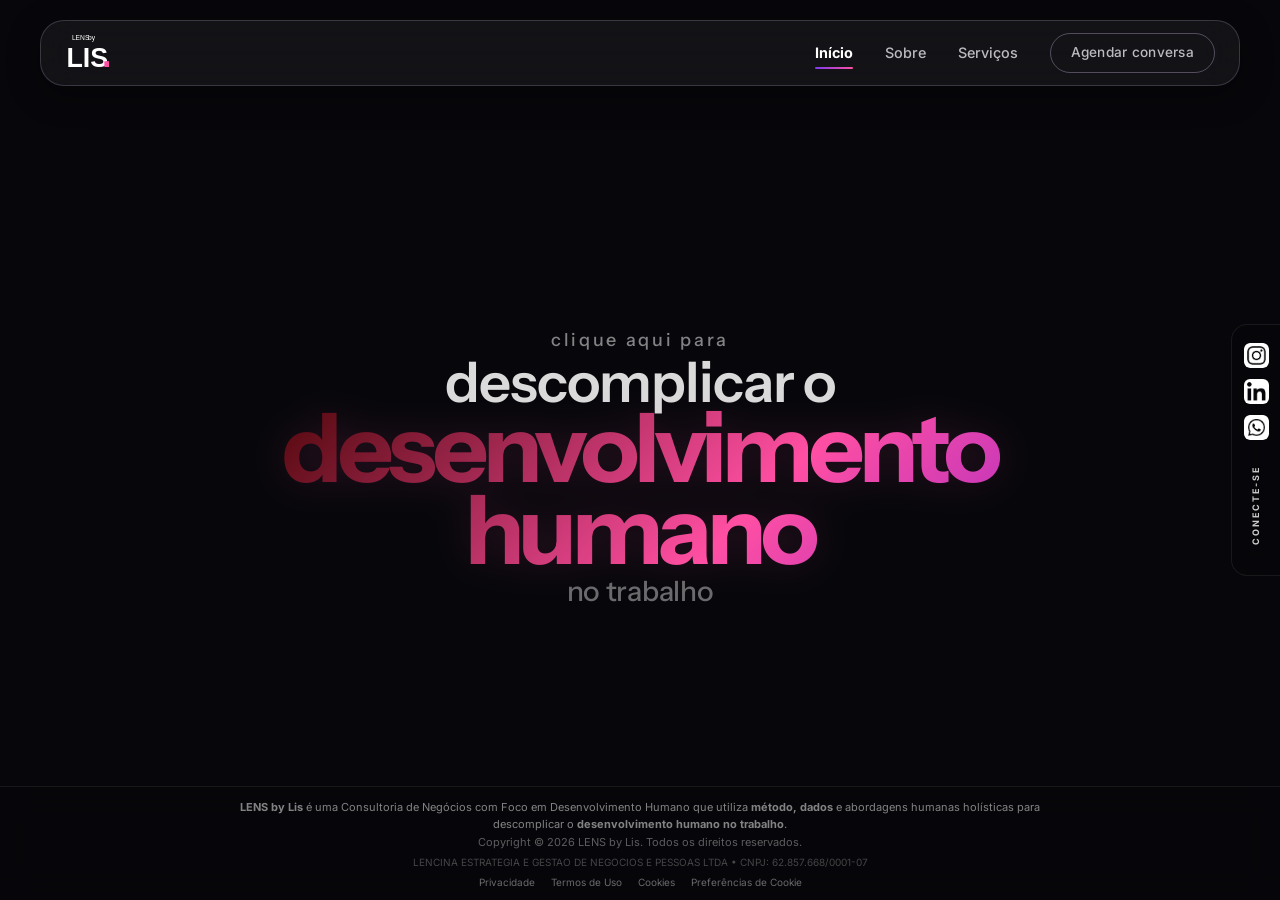
==== commit d2c7e2e6: "Add files via upload" ====
--- a/index.html
+++ b/index.html
@@ -4,63 +4,58 @@
 <head>
   <meta charset="utf-8" />
   <meta name="viewport" content="width=device-width, initial-scale=1" />
-  <title>LENS Partner</title>
-  <meta name="description" content="Página inicial minimalista - LENS Partner" />
+  <title>LENS by Lis.</title>
+  <meta name="description" content="Página inicial minimalista - LENS by Lis." />
+  <link rel="icon" type="image/svg+xml" href="assets/icons/logo_lensbylis_dho_original_icon.svg?v=1.2">
 
   <link rel="preconnect" href="https://fonts.googleapis.com">
   <link rel="preconnect" href="https://fonts.gstatic.com" crossorigin>
   <link
     href="https://fonts.googleapis.com/css2?family=Inter:wght@300;400;500;600;700;800&family=Outfit:wght@300;700;900&family=Instrument+Sans:ital,wght@0,400..700;1,400..700&display=swap"
     rel="stylesheet">
-  <link rel="stylesheet" href="style.css">
+  <link rel="stylesheet" href="style.css?v=1.1">
   <link rel="stylesheet" href="sobre.css">
 
 
   <!-- Global Styles -->
+  <style>
+    /* Mobile-only override for Index Page Social Bar */
+    @media (max-width: 600px) {
+      #page-index .side-social {
+        right: 50% !important;
+        left: auto !important;
+        bottom: 40px !important;
+        top: auto !important;
+        transform: translateX(50%) !important;
+        flex-direction: row !important;
+        width: auto !important;
+        min-height: auto !important;
+        padding: 10px 20px !important;
+        border-radius: 30px !important;
+        border-right: 1px solid rgba(255, 255, 255, 0.08) !important;
+        gap: 20px !important;
+        background: rgba(7, 7, 11, 0.6) !important;
+        /* Slightly more opaque for visibility */
+      }
+
+      #page-index .side-label {
+        display: none !important;
+      }
+
+      #page-index .sobre-footer {
+        margin-top: 10px !important;
+      }
+    }
+  </style>
 
 </head>
 
-<body>
-  <!-- Navigation (copiado de sobre.html) -->
-  <nav class="glass site-nav">
-    <div class="container nav-content">
-      <a href="index.html" class="brand">
-        <span class="brand-name">LENS<span class="brand-period">.</span></span>
-      </a>
-      <div class="nav-links" id="navLinks">
-        <a href="index.html" class="nav-active">Início</a>
-        <a href="sobre.html">Sobre</a>
-        <a href="service.html">Serviços</a>
-        <a href="#" class="btn btn-sm btn-nav-cta">Agendar conversa</a>
-      </div>
-      <button class="menu-toggle" id="menuToggle" aria-label="Menu Mobile">
-        <span></span><span></span>
-      </button>
-    </div>
-  </nav>
+<body id="page-index">
+  <!-- Global Header Placeholder -->
+  <header id="global-header"></header>
 
-  <!-- Side Social Icons (copiado de sobre.html) -->
-  <div class="side-social" id="sideSocial">
-    <a href="#" aria-label="Instagram" class="social-icon">
-      <svg viewBox="0 0 24 24" width="18" height="18">
-        <path fill="currentColor"
-          d="M7.8 2h8.4C19.4 2 22 4.6 22 7.8v8.4a5.8 5.8 0 0 1-5.8 5.8H7.8C4.6 22 2 19.4 2 16.2V7.8A5.8 5.8 0 0 1 7.8 2m-.2 2A3.6 3.6 0 0 0 4 7.6v8.8c0 2 1.6 3.6 3.6 3.6h8.8c2 0 3.6-1.6 3.6-3.6V7.6c0-2-1.6-3.6-3.6-3.6H7.6m9.4 1a1 1 0 1 1 0 2 1 1 0 0 1 0-2m-5 3a4 4 0 1 1 0 8 4 4 0 0 1 0-8m0 2a2 2 0 1 0 0 4 2 2 0 0 0 0-4z" />
-      </svg>
-    </a>
-    <a href="#" aria-label="LinkedIn" class="social-icon">
-      <svg viewBox="0 0 24 24" width="18" height="18">
-        <path fill="currentColor"
-          d="M19 3a2 2 0 0 1 2 2v14a2 2 0 0 1-2 2H5a2 2 0 0 1-2-2V5a2 2 0 0 1 2-2h14m-.5 15.5v-5.3a3.26 3.26 0 0 0-3.26-3.26c-.85 0-1.84.52-2.32 1.3v-1.11h-2.79v8.37h2.79v-4.93c0-.77.62-1.4 1.39-1.4a1.4 1.4 0 0 1 1.4 1.4v4.93h2.79M6.88 8.56a1.68 1.68 0 0 0 1.68-1.68c0-.93-.75-1.69-1.68-1.69a1.69 1.69 0 0 0-1.69 1.69c0 .93.76 1.68 1.69 1.68m1.39 9.94v-8.37H5.5v8.37h2.77z" />
-      </svg>
-    </a>
-    <a href="#" aria-label="WhatsApp" class="social-icon">
-      <svg viewBox="0 0 24 24" width="18" height="18">
-        <path fill="currentColor"
-          d="M12.04 2c-5.46 0-9.91 4.45-9.91 9.91c0 1.75.46 3.45 1.32 4.95L2.05 22l5.25-1.38c1.45.79 3.08 1.21 4.74 1.21c5.46 0 9.91-4.45 9.91-9.91c0-2.65-1.03-5.14-2.9-7.01A9.816 9.816 0 0 0 12.04 2m.01 1.67c2.2 0 4.26.86 5.82 2.42a8.225 8.225 0 0 1 2.41 5.83c0 4.54-3.7 8.23-8.24 8.23c-1.48 0-2.93-.39-4.19-1.15l-.3-.17l-3.12.82l.83-3.04l-.2-.32a8.188 8.188 0 0 1-1.26-4.38c.01-4.54 3.7-8.24 8.25-8.24M8.53 7.33c-.16 0-.43.06-.66.31c-.22.25-.87.86-.87 2.07c0 1.22.89 2.39 1 2.56c.14.17 1.76 2.68 4.25 3.76c.59.26 1.05.41 1.41.53c.6.19 1.14.16 1.56.1c.48-.07 1.46-.6 1.67-1.18c.21-.58.21-1.07.14-1.18s-.22-.16-.47-.28c-.25-.12-1.46-.72-1.69-.81c-.23-.08-.41-.12-.58.12c-.17.25-.66.81-.81.99c-.15.17-.29.19-.54.06c-.25-.12-1.05-.39-1.99-1.23c-.74-.66-1.23-1.47-1.38-1.72c-.15-.25-.01-.38.11-.51c.11-.11.25-.29.37-.43s.17-.25.25-.41c.08-.17.04-.31-.02-.43c-.06-.11-.58-1.39-.8-1.92c-.2-.53-.42-.45-.58-.45l-.45-.01z" />
-      </svg>
-    </a>
-    <span class="side-label">CONECTE-SE</span>
-  </div>
+  <!-- Global Social Sidebar Placeholder -->
+  <div id="global-social"></div>
 
   <!-- Center content -->
   <main class="center-wrap">
@@ -68,32 +63,18 @@
       <!-- Entire block is clickable and opens the service picker popup -->
       <a class="hero-trigger btn-services-popup" href="#" role="button"
         aria-label="Clique para descomplicar o desenvolvimento humano no trabalho">
-        <span class="ht-l1">Clique aqui para</span>
-        <span class="ht-l2">Descomplicar o</span>
-        <span class="ht-l3"><strong>Desenvolvimento Humano</strong></span>
-        <span class="ht-l4">no <strong>Trabalho</strong></span>
+        <h1 class="hero-title-wrap">
+          <span class="ht-l1">Clique aqui para</span>
+          <span class="ht-l2">Descomplicar o</span>
+          <span class="ht-l3"><strong>Desenvolvimento Humano</strong></span>
+          <span class="ht-l4">no <strong>Trabalho</strong></span>
+        </h1>
       </a>
     </div>
   </main>
 
-  <!-- Footer -->
-  <footer class="sobre-footer">
-    <div class="footer-inner">
-      <p class="footer-text">
-        <strong>LENS by Lis</strong> é uma Consultoria de Negócios com Foco em Desenvolvimento Humano que utiliza
-        <strong>método, dados</strong> e abordagens humanas holísticas para descomplicar o <strong>desenvolvimento
-          humano no trabalho</strong>.
-      </p>
-      <p class="footer-copy">Copyright © 2026 • LENS by Lis • Todos os direitos reservados.</p>
-      <p class="footer-cnpj">LENCINA ESTRATEGIA E GESTAO DE NEGOCIOS E PESSOAS LTDA • CNPJ: 62.857.668/0001-07</p>
-      <div class="footer-links">
-        <a href="#">Privacidade</a>
-        <a href="#">Termos de Uso</a>
-        <a href="#">Cookies</a>
-        <a href="#">Preferências de Cookie</a>
-      </div>
-    </div>
-  </footer>
+  <!-- Global Footer Placeholder -->
+  <div id="global-footer"></div>
 
   <script src="site.js"></script>
 </body>
--- a/style.css
+++ b/style.css
@@ -1,5 +1,5 @@
 /* 
-  LENS Partner - Design System
+  LENS by Lis. - Design System
   Style: Elegant Glassmorphism & High-End Consultancy
 */
 
@@ -15,6 +15,9 @@
     --violet-3: #e9d5ff;
     --accent: #7c5cff;
     --pitaya: #ff4fa3;
+    --pitaya-rgb: 255, 79, 163;
+    --violet-1: #7c3aed;
+    --violet-rgb: 124, 58, 237;
     --wine-deep: #410022;
 
     /* Glassmorphism */
@@ -170,6 +173,14 @@
     cursor: pointer;
     border: none;
     font-size: 16px;
+    transition: all 0.3s ease;
+}
+
+@media (max-width: 480px) {
+    .btn {
+        padding: 12px 24px;
+        font-size: 14px;
+    }
 }
 
 .btn-primary {
@@ -185,15 +196,25 @@
 }
 
 .btn-glass {
-    background: rgba(255, 255, 255, 0.05);
-    border: 1px solid var(--glass-border);
+    background: rgba(255, 255, 255, 0.03);
+    border: 1px solid rgba(255, 255, 255, 0.1);
     color: white;
     backdrop-filter: blur(10px);
 }
 
 .btn-glass:hover {
-    background: rgba(255, 255, 255, 0.1);
-    border-color: rgba(233, 213, 255, 0.4);
+    background: rgba(255, 255, 255, 0.08);
+    border-color: rgba(255, 79, 163, 0.3);
+}
+
+.btn-sm {
+    padding: 8px 18px;
+    font-size: 11px;
+    font-weight: 600;
+    letter-spacing: 0.02em;
+    min-height: auto;
+    border-radius: 999px;
+    text-transform: none;
 }
 
 /* Section Components */
@@ -201,6 +222,12 @@
     padding: var(--section-gap) 20px;
     max-width: var(--max-width);
     margin: 0 auto;
+}
+
+@media (max-width: 768px) {
+    .section {
+        padding: clamp(40px, 8vh, 60px) 20px;
+    }
 }
 
 .container {
@@ -248,6 +275,19 @@
     letter-spacing: -0.03em;
 }
 
+.brand-logo {
+    height: 40px !important;
+    width: auto !important;
+    display: block !important;
+    transition: height 0.3s ease;
+}
+
+@media (max-width: 480px) {
+    .brand-logo {
+        height: 32px !important;
+    }
+}
+
 .brand-period {
     color: var(--pitaya);
 }
@@ -624,6 +664,12 @@
 }
 
 @media (max-width: 900px) {
+    .site-nav {
+        top: 10px;
+        width: calc(100% - 20px);
+        padding: 8px 16px;
+    }
+
     .menu-toggle {
         display: flex;
     }
@@ -631,12 +677,12 @@
     .nav-links.active {
         display: flex;
         position: absolute;
-        top: 80px;
+        top: 60px;
         left: 0;
         width: 100%;
         flex-direction: column;
         padding: 20px;
-        background: rgba(7, 7, 11, 0.95);
+        background: rgba(7, 7, 11, 0.98);
         backdrop-filter: blur(20px);
         border-radius: var(--radius-md);
         border: 1px solid var(--glass-border);
@@ -687,57 +733,98 @@
 }
 
 /* Side Social Bar */
+/* Side Social Bar — Fixed Height & Visibility */
 .side-social {
-    position: fixed;
-    right: 0;
-    top: 50%;
-    transform: translateY(-50%);
-    z-index: 500;
-    display: flex;
-    flex-direction: column;
-    align-items: center;
-    gap: 12px;
-    background: rgba(7, 7, 11, 0.6);
-    backdrop-filter: blur(12px);
-    -webkit-backdrop-filter: blur(12px);
-    border: 1px solid rgba(255, 255, 255, 0.08);
-    border-right: none;
-    padding: 16px 10px;
-    border-radius: 16px 0 0 16px;
+    position: fixed !important;
+    right: 0 !important;
+    top: 50% !important;
+    transform: translateY(-50%) !important;
+    z-index: 9999 !important;
+    /* Extremely high z-index */
+    display: flex !important;
+    flex-direction: column !important;
+    align-items: center !important;
+    gap: 11px !important;
+    background: rgba(7, 7, 11, 0.45) !important;
+    backdrop-filter: blur(15px) !important;
+    -webkit-backdrop-filter: blur(15px) !important;
+    border: 1px solid rgba(255, 255, 255, 0.08) !important;
+    border-right: none !important;
+    padding: 18px 9px !important;
+    border-radius: 16px 0 0 16px !important;
+    height: auto !important;
+    min-height: 252px !important;
+    width: 49px !important;
+    overflow: visible !important;
+    visibility: visible !important;
+    opacity: 1 !important;
+}
+
+/* Mobileized Sidebar: Compact & Semi-transparent */
+@media (max-width: 768px) {
+    .side-social {
+        display: flex !important;
+        /* Restore but make compact */
+        width: 38px !important;
+        min-height: auto !important;
+        padding: 12px 6px !important;
+        gap: 8px !important;
+        background: rgba(7, 7, 11, 0.3) !important;
+        /* More subtle */
+        backdrop-filter: blur(5px) !important;
+        -webkit-backdrop-filter: blur(5px) !important;
+        top: 55% !important;
+        transform: translateY(-50%) scale(0.9) !important;
+    }
+
+    .side-label {
+        display: none !important;
+        /* Hide label on mobile */
+    }
+
+    .social-icon {
+        width: 22px !important;
+        height: 22px !important;
+    }
 }
 
 .social-icon {
-    width: 32px;
-    height: 32px;
-    display: inline-flex;
-    align-items: center;
-    justify-content: center;
-    border-radius: 8px;
-    color: rgba(255, 255, 255, 0.5);
-    background: rgba(255, 255, 255, 0.03);
-    transition: all 0.3s ease;
-    text-decoration: none;
+    width: 25px !important;
+    height: 25px !important;
+    display: flex !important;
+    align-items: center !important;
+    justify-content: center !important;
+    background: transparent !important;
+    border: none !important;
+    transition: all 0.3s cubic-bezier(0.4, 0, 0.2, 1) !important;
+    text-decoration: none !important;
+    opacity: 1 !important;
+    visibility: visible !important;
+}
+
+.social-icon img {
+    width: 100% !important;
+    height: 100% !important;
+    object-fit: contain !important;
+    border-radius: 6px !important;
 }
 
 .social-icon:hover {
-    color: var(--pitaya);
-    background: rgba(255, 255, 255, 0.07);
-    transform: translateX(-2px);
-}
-
-.social-icon svg {
-    width: 18px;
-    height: 18px;
+    transform: translateY(-2px) scale(1.1) !important;
+    filter: brightness(1.2) !important;
 }
 
 .side-label {
-    font-size: 8px;
-    letter-spacing: 0.2em;
-    writing-mode: vertical-rl;
-    text-orientation: mixed;
-    color: rgba(255, 255, 255, 0.3);
-    margin-top: 4px;
-    text-transform: uppercase;
+    font-size: 9px !important;
+    font-weight: 700 !important;
+    color: #ffffff !important;
+    writing-mode: vertical-rl !important;
+    transform: rotate(180deg) !important;
+    margin-top: 15px !important;
+    letter-spacing: 2px !important;
+    opacity: 0.8 !important;
+    display: block !important;
+    visibility: visible !important;
 }
 
 /* Modal / Popup Component */
@@ -785,6 +872,179 @@
 
 .modal-close:hover {
     color: white;
+}
+
+/* Detailed & Minimalist Modal Refinements */
+.modal.modal-xl {
+    max-width: 850px;
+    height: 90vh;
+    padding: 0;
+    display: flex;
+    flex-direction: column;
+    overflow: hidden;
+    background: rgba(10, 10, 15, 0.98);
+}
+
+.modal-image-wrap {
+    width: 100%;
+    height: 300px;
+    overflow: hidden;
+    flex-shrink: 0;
+}
+
+.modal-image-wrap img {
+    width: 100%;
+    height: 100%;
+    object-fit: cover;
+}
+
+.modal-content-scroll {
+    flex: 1;
+    overflow-y: auto;
+    padding: 40px;
+    scrollbar-width: thin;
+    scrollbar-color: var(--violet-2) transparent;
+}
+
+.modal-header-main {
+    margin-bottom: 30px;
+    display: flex;
+    justify-content: space-between;
+    align-items: flex-start;
+    gap: 20px;
+    border-bottom: 1px solid var(--line-soft);
+    padding-bottom: 20px;
+}
+
+.modal-header-main h3 {
+    font-size: 2rem;
+    font-family: 'Outfit', sans-serif;
+    color: white;
+    margin: 0;
+}
+
+.modal-price-box {
+    text-align: right;
+}
+
+.price-main {
+    display: block;
+    font-size: 1.5rem;
+    font-weight: 800;
+    color: var(--pitaya);
+}
+
+.price-pay {
+    font-size: 0.9rem;
+    color: var(--fg-muted);
+}
+
+.modal-rich-text {
+    font-size: 1rem;
+    line-height: 1.8;
+    color: var(--fg-muted);
+}
+
+.modal-rich-text h1,
+.modal-rich-text h2 {
+    color: white;
+    margin: 30px 0 15px;
+}
+
+.modal-rich-text p {
+    margin-bottom: 1.5rem;
+}
+
+.modal-faq-section {
+    margin-top: 40px;
+    padding-top: 30px;
+    border-top: 1px solid var(--line-soft);
+}
+
+.modal-faq-section h2 {
+    font-size: 1.25rem;
+    margin-bottom: 20px;
+    display: flex;
+    align-items: center;
+    gap: 10px;
+}
+
+.faq-item {
+    margin-bottom: 20px;
+}
+
+.faq-item h3 {
+    font-size: 1rem;
+    color: white;
+    margin-bottom: 8px;
+}
+
+.faq-item p {
+    font-size: 0.9rem;
+    color: var(--fg-muted);
+}
+
+.modal-footer-sticky {
+    padding: 20px 40px;
+    background: rgba(15, 15, 20, 0.9);
+    backdrop-filter: blur(10px);
+    border-top: 1px solid var(--line-soft);
+    display: flex;
+    gap: 15px;
+    justify-content: flex-end;
+}
+
+/* Modal Content Polish */
+.modal-rich-text ul {
+    margin: 20px 0;
+    padding-left: 20px;
+    list-style: none;
+}
+
+.modal-rich-text li {
+    position: relative;
+    margin-bottom: 10px;
+}
+
+.modal-rich-text li::before {
+    content: '•';
+    position: absolute;
+    left: -20px;
+    color: var(--pitaya);
+    font-weight: bold;
+}
+
+.fade-in {
+    animation: fadeIn 0.6s ease-out forwards;
+}
+
+@keyframes fadeIn {
+    from {
+        opacity: 0;
+        transform: translateY(10px);
+    }
+
+    to {
+        opacity: 1;
+        transform: translateY(0);
+    }
+}
+
+/* Responsive Modal */
+@media (max-width: 600px) {
+    .modal-header-main {
+        flex-direction: column;
+        gap: 10px;
+    }
+
+    .modal-price-box {
+        text-align: left;
+    }
+
+    .modal-footer-sticky {
+        padding: 15px 20px;
+        flex-direction: column;
+    }
 }
 
 /* Service Picker Specialized Styles */
@@ -1154,17 +1414,17 @@
 .section-toggle,
 .biz-toggle {
     display: inline-flex;
-    gap: 8px;
-    padding: 6px;
+    gap: 6px;
+    padding: 4px;
     border-radius: 100px;
-    margin-bottom: 3rem;
+    margin-bottom: 2rem;
     background: rgba(255, 255, 255, 0.03);
     border: 1px solid rgba(255, 255, 255, 0.08);
 }
 
 .toggle-btn,
 .biz-btn {
-    padding: 10px 24px;
+    padding: 6px 18px;
     border-radius: 100px;
     border: none;
     background: transparent;
@@ -1172,7 +1432,7 @@
     font-weight: 600;
     cursor: pointer;
     transition: all 0.3s ease;
-    font-size: 0.9rem;
+    font-size: 0.8rem;
 }
 
 .toggle-btn.active,
@@ -1215,12 +1475,128 @@
 /* Product Cards Grid Enhancement */
 .cards-grid {
     display: grid;
-    grid-template-columns: repeat(auto-fill, minmax(250px, 1fr));
+    grid-template-columns: repeat(auto-fill, minmax(280px, 1fr));
     gap: 24px;
-    /* Reduced to match sobre.css grid gaps */
     margin: 0 auto 4rem;
     max-width: 1100px;
-    /* Expanded to fit 4 cards @ 250px + gaps */
+}
+
+@media (max-width: 768px) {
+    .cards-grid {
+        grid-template-columns: 1fr;
+        gap: 16px;
+        padding: 0 5px;
+        margin-bottom: 2rem;
+    }
+}
+
+#parceiros-grid.cards-grid {
+    grid-template-columns: repeat(2, 1fr);
+    max-width: 800px;
+    margin: 0;
+}
+
+/* Split Layout for Partners */
+.partners-split-layout {
+    display: grid;
+    grid-template-columns: 1fr 1fr;
+    gap: 80px;
+    align-items: flex-start;
+    max-width: 1200px;
+    margin: 0 auto;
+    padding: 0 24px;
+}
+
+.partners-content {
+    text-align: left;
+    background: rgba(255, 255, 255, 0.02);
+    backdrop-filter: blur(15px);
+    -webkit-backdrop-filter: blur(15px);
+    border: 1px solid rgba(255, 255, 255, 0.05);
+    border-radius: 32px;
+    padding: 48px;
+    position: sticky;
+    top: 120px;
+    overflow: hidden;
+}
+
+.hero-title-wrap {
+    display: flex;
+    flex-direction: column;
+    margin: 0;
+    font-size: inherit;
+    font-weight: inherit;
+    line-height: inherit;
+    color: inherit;
+}
+
+.partners-content-title {
+    color: var(--pitaya);
+    font-size: 1.4rem;
+    margin-bottom: 24px;
+    font-family: 'Outfit', sans-serif;
+    font-weight: 700;
+}
+
+.partners-content::before {
+    content: '';
+    position: absolute;
+    top: 0;
+    left: 0;
+    right: 0;
+    bottom: 0;
+    border-radius: inherit;
+    padding: 1px;
+    background: linear-gradient(135deg, rgba(255, 255, 255, 0.1), transparent, rgba(255, 255, 255, 0.05));
+    -webkit-mask: linear-gradient(#fff 0 0) content-box, linear-gradient(#fff 0 0);
+    mask: linear-gradient(#fff 0 0) content-box, linear-gradient(#fff 0 0);
+    -webkit-mask-composite: xor;
+    mask-composite: exclude;
+    pointer-events: none;
+}
+
+.partners-content p {
+    color: var(--fg-muted);
+    font-size: 1rem;
+    line-height: 1.6;
+    margin-bottom: 24px;
+    opacity: 0.9;
+    position: relative;
+    text-align: justify;
+}
+
+.activation-formats {
+    font-weight: 600;
+    font-size: 0.9rem !important;
+    text-transform: uppercase;
+    letter-spacing: 0.05em;
+    color: var(--fg-main) !important;
+    opacity: 0.8;
+}
+
+.partner-actions {
+    display: flex;
+    justify-content: flex-start;
+}
+
+@media (max-width: 992px) {
+    .partners-split-layout {
+        grid-template-columns: 1fr;
+        gap: 40px;
+        text-align: center;
+    }
+
+    .partners-content {
+        text-align: center;
+    }
+
+    .partner-actions {
+        justify-content: center;
+    }
+
+    #parceiros-grid.cards-grid {
+        margin: 0 auto;
+    }
 }
 
 /* Sidebar Layout for Business Panels */
@@ -1238,6 +1614,19 @@
     margin: 0;
     max-width: 820px;
     /* Force 3 cards max (250px * 3 + gaps) */
+}
+
+@media (max-width: 992px) {
+    .biz-panel-inner {
+        flex-direction: column;
+        align-items: center;
+        width: 100%;
+    }
+
+    .biz-panel-inner .cards-grid {
+        max-width: 100%;
+        width: 100%;
+    }
 }
 
 /* Specific Sidebar for Analytics/Cultura if wrapped */
@@ -1308,11 +1697,29 @@
     position: relative;
 }
 
+.partner-media {
+    width: 110px;
+    height: 110px;
+    border-radius: 50%;
+    margin: 24px auto 8px;
+    overflow: hidden;
+    position: relative;
+    background: rgba(255, 255, 255, 0.05);
+    border: 2px solid rgba(255, 79, 163, 0.3);
+    display: flex;
+    align-items: center;
+    justify-content: center;
+}
+
 .card-media img {
     width: 100%;
     height: 100%;
     object-fit: cover;
     transition: transform 0.6s ease;
+}
+
+.partner-media img {
+    object-fit: cover;
 }
 
 .product-card:hover .card-media img {
@@ -1375,6 +1782,12 @@
     padding: 10px;
 }
 
+@media (max-width: 480px) {
+    .card-actions {
+        flex-direction: column;
+    }
+}
+
 /* General Strategic Actions (Centered at bottom) */
 .strategic-actions:not(.sidebar-actions),
 .partner-actions {
@@ -1382,6 +1795,19 @@
     justify-content: center;
     gap: 16px;
     margin-top: 2rem;
+}
+
+@media (max-width: 768px) {
+    .site-footer-v2 {
+        padding: 40px 20px;
+        text-align: center;
+    }
+
+    .footer-content {
+        flex-direction: column;
+        text-align: center;
+        gap: 30px;
+    }
 }
 
 /* Grid capacity overrides */
@@ -1391,12 +1817,38 @@
 }
 
 /* Product Modal Refinement */
-#productModal .modal {
+#productModal .modal,
+.picker-modal {
     max-width: 500px;
     padding: 30px;
     background: rgba(10, 10, 15, 0.95);
     border: 1px solid rgba(255, 255, 255, 0.1);
     backdrop-filter: blur(40px);
+}
+
+.picker-modal {
+    max-width: 700px;
+    /* Wider for the 3-column grid on desktop */
+}
+
+@media (max-width: 768px) {
+
+    #productModal .modal,
+    .picker-modal {
+        max-height: 85vh;
+        /* Prevent cutting off on mobile */
+        overflow-y: auto;
+        /* Enable scrolling if content overflows */
+    }
+}
+
+@media (max-width: 480px) {
+
+    #productModal .modal,
+    .picker-modal {
+        padding: 30px 20px;
+        width: 90%;
+    }
 }
 
 #pmTitle {
@@ -1457,7 +1909,18 @@
     }
 
     .service-title {
-        font-size: 1.75rem;
+        font-size: 1.55rem;
+        margin-bottom: 10px;
+    }
+
+    .service-sub {
+        font-size: 13.5px;
+        line-height: 1.6;
+    }
+
+    .kicker {
+        font-size: 10px;
+        margin-bottom: 8px;
     }
 
     .biz-panel-inner {
@@ -1475,11 +1938,204 @@
     }
 
     .strategic-actions .btn {
-        width: auto;
-        flex: 1;
+        width: 100%;
+        margin-top: 8px;
+    }
+
+    /* Product Card Mobile Optimization */
+    .product-card {
+        border-radius: 16px;
+    }
+
+    .card-body {
+        padding: 15px;
+    }
+
+    .card-title {
+        font-size: 16px;
+        margin-bottom: 6px;
+    }
+
+    .card-desc {
+        font-size: 13px;
+        line-height: 1.5;
+    }
+
+    .card-footer {
+        padding: 0 15px 15px;
+    }
+
+    .price {
+        font-size: 1.3rem;
+    }
+
+    .card-media {
+        aspect-ratio: 16/9;
+    }
+}
+
+@media (max-width: 600px) {
+    .btn-sm {
         min-width: 160px;
     }
 }
 
-
-/* --- End of Consolidated Styles --- */+/* Responsive Utilities */
+.hide-on-mobile {
+    display: block !important;
+}
+
+.hide-on-desktop {
+    display: none !important;
+}
+
+@media (max-width: 768px) {
+    .hide-on-mobile {
+        display: none !important;
+    }
+
+    .hide-on-desktop {
+        display: block !important;
+    }
+}
+
+/* ─── DEFINITIVE MOBILE REFINEMENTS (Service Page) ─── */
+@media (max-width: 600px) {
+
+    /* Force Title and Subtitle scaling down */
+    body .service-title {
+        font-size: 1.3rem !important;
+        line-height: 1.25 !important;
+        margin-bottom: 8px !important;
+        letter-spacing: -0.01em !important;
+    }
+
+    body .service-sub {
+        font-size: 12.5px !important;
+        line-height: 1.5 !important;
+        color: rgba(255, 255, 255, 0.6) !important;
+        margin-bottom: 24px !important;
+    }
+
+    body .kicker {
+        font-size: 9.5px !important;
+        margin-bottom: 6px !important;
+        letter-spacing: 0.1em !important;
+    }
+
+    /* Force Product Cards Compactness */
+    body .product-card {
+        margin-bottom: 20px !important;
+        border-radius: 14px !important;
+    }
+
+    body .card-body {
+        padding: 14px !important;
+    }
+
+    body .card-title {
+        font-size: 14.5px !important;
+        margin-bottom: 4px !important;
+    }
+
+    body .card-desc {
+        font-size: 12px !important;
+        line-height: 1.45 !important;
+        opacity: 0.8;
+    }
+
+    body .price {
+        font-size: 1.2rem !important;
+    }
+
+    body .card-actions {
+        padding: 0 14px 14px !important;
+        gap: 8px !important;
+    }
+
+    body .card-actions .btn {
+        padding: 7px 10px !important;
+        font-size: 0.7rem !important;
+    }
+
+    /* Container Spacing */
+    body .page-wrap {
+        padding-top: 80px !important;
+        padding-bottom: 60px !important;
+    }
+
+    body .container {
+        padding: 0 16px !important;
+    }
+
+    /* Refined Suggestion box: Non-sticky with better padding */
+    body .partners-content {
+        padding: 24px 15px !important;
+        margin: 0 10px !important;
+        border-radius: 20px !important;
+        position: relative !important;
+        /* Remove sticky effect on mobile */
+        top: 0 !important;
+        width: auto !important;
+    }
+
+    body .partners-content-title {
+        font-size: 1.15rem !important;
+        margin-bottom: 16px !important;
+    }
+
+    body .partners-content p {
+        font-size: 0.8rem !important;
+        line-height: 1.5 !important;
+    }
+
+    /* Parceiros Grid to Carousel (Service Page) */
+    #parceiros-grid.cards-grid {
+        display: flex !important;
+        flex-wrap: nowrap !important;
+        overflow-x: auto !important;
+        scroll-snap-type: x mandatory !important;
+        gap: 16px !important;
+        padding: 10px 16px 20px !important;
+        margin: 0 -16px 2rem !important;
+        /* Bleed to edges */
+        scrollbar-width: none !important;
+        -ms-overflow-style: none !important;
+    }
+
+    #parceiros-grid.cards-grid::-webkit-scrollbar {
+        display: none !important;
+    }
+
+    #parceiros-grid.cards-grid .product-card {
+        flex: 0 0 85% !important;
+        scroll-snap-align: center !important;
+        margin-bottom: 0 !important;
+    }
+
+    body .partner-actions .btn {
+        padding: 8px 20px !important;
+        font-size: 0.75rem !important;
+    }
+}
+
+/* --- End of Consolidated Styles --- */
+
+@media (max-width: 768px) {
+
+    /* Set global text justification for multi-line body text on mobile (no hifenização) */
+    p,
+    .product-desc,
+    .sobre-intro,
+    .founder-bio,
+    .mission-card p,
+    .valor-text span,
+    .imp-text span,
+    .partners-content p {
+        text-align: justify !important;
+        text-justify: inter-word !important;
+        hyphens: none !important;
+        -webkit-hyphens: none !important;
+        -moz-hyphens: none !important;
+    }
+}
--- a/sobre.css
+++ b/sobre.css
@@ -1,5 +1,5 @@
 /*
-  LENS Partner — sobre.css
+  LENS by Lis. — sobre.css
   Slider-based "Sobre" page styles
 */
 
@@ -15,12 +15,12 @@
 
 /* Custom Colors for Sobre: More Purple (Roxo) and Wine (Vinho) */
 .glow-1 {
-    background: linear-gradient(135deg, #4a0404 0%, #7214da 60%, #ff1c7e 100%) !important;
+    background: linear-gradient(135deg, var(--wine-deep) 0%, var(--violet-1) 60%, var(--pitaya) 100%) !important;
     opacity: 0.7;
 }
 
 .glow-2 {
-    background: linear-gradient(225deg, #7214da 0%, #4a0404 60%, #ff1c7e 100%) !important;
+    background: linear-gradient(225deg, var(--violet-1) 0%, var(--wine-deep) 60%, var(--pitaya) 100%) !important;
     opacity: 0.4;
 }
 
@@ -50,9 +50,9 @@
     height: 100vh;
     display: flex;
     flex-direction: column;
-    justify-content: center;
-    align-items: center;
-    padding: 80px 60px 150px;
+    justify-content: flex-start;
+    align-items: center;
+    padding: 120px 60px 150px;
     overflow-y: auto;
     scroll-behavior: smooth;
 }
@@ -75,21 +75,21 @@
 }
 
 .sobre-title {
-    font-size: clamp(1rem, 2.4vw, 2.188rem);
-    /* max 35px, scales down to fit */
+    font-size: clamp(1rem, 2.4vw, 2.1rem);
+    /* Reduced max size slightly to help fit single line */
     font-weight: 800;
     line-height: 1.2;
     color: white;
     margin-bottom: 15px;
-    letter-spacing: -0.02em;
-    white-space: nowrap;
+    letter-spacing: -0.04em;
+    /* Slightly more compact to fit long phrases in one line */
+    word-wrap: break-word;
 }
 
 .founder-name {
     font-size: clamp(1rem, 2.4vw, 2.188rem);
     text-align: left;
     margin-bottom: 15px;
-    white-space: nowrap;
 }
 
 .sobre-intro {
@@ -111,11 +111,11 @@
 
 /* ─── Glass Card Base ───────────────────── */
 .glass-card-sobre {
-    background: rgba(255, 255, 255, 0.04);
-    border: 1px solid rgba(255, 255, 255, 0.1);
+    background: var(--glass-bg);
+    border: 1px solid var(--glass-border);
     border-radius: 14px;
-    backdrop-filter: blur(12px);
-    -webkit-backdrop-filter: blur(12px);
+    backdrop-filter: blur(var(--glass-blur));
+    -webkit-backdrop-filter: blur(var(--glass-blur));
 }
 
 /* ─── Slide 1: Quem Somos ───────────────── */
@@ -262,7 +262,7 @@
             transparent 0%,
             rgba(255, 255, 255, 0.15) 5%,
             rgba(255, 255, 255, 0.25) 50%,
-            rgba(255, 79, 163, 0.6) 95%,
+            rgba(var(--pitaya-rgb), 0.6) 95%,
             transparent 100%);
 }
 
@@ -282,7 +282,7 @@
     width: 14px;
     height: 14px;
     border: 2px solid rgba(255, 255, 255, 0.8);
-    box-shadow: 0 0 14px var(--pitaya), 0 0 28px rgba(255, 79, 163, 0.4);
+    box-shadow: 0 0 14px var(--pitaya), 0 0 28px rgba(var(--pitaya-rgb), 0.4);
 }
 
 .timeline-items-top {
@@ -364,7 +364,7 @@
 }
 
 .t-active .t-year {
-    color: rgba(255, 79, 163, 0.7);
+    color: rgba(var(--pitaya-rgb), 0.7);
 }
 
 
@@ -393,7 +393,7 @@
 }
 
 .valor-item:hover {
-    border-color: rgba(255, 79, 163, 0.3);
+    border-color: rgba(var(--pitaya-rgb), 0.3);
 }
 
 .valor-icon {
@@ -436,18 +436,27 @@
 }
 
 .cenario-panel {
-    padding: 20px;
+    padding: 0 20px 20px 20px;
     display: flex;
     flex-direction: column;
     gap: 12px;
+    height: 450px;
 }
 
 .stat-badge {
     display: flex;
     align-items: flex-start;
     gap: 10px;
-    margin-bottom: 12px;
-    /* Add margin when inside */
+    margin-bottom: 8px;
+    /* Slightly reduced */
+    background: rgba(0, 0, 0, 0.4);
+    backdrop-filter: blur(8px);
+    -webkit-backdrop-filter: blur(8px);
+    padding: 8px 12px;
+    border-radius: 8px;
+    border: 1px solid rgba(255, 255, 255, 0.05);
+    position: relative;
+    z-index: 2;
 }
 
 .stat-pct {
@@ -464,7 +473,8 @@
 }
 
 .news-snippet {
-    margin: 1rem 0;
+    margin: 0 0 5px 0;
+    /* Margin top to 0 */
     padding: 1.25rem;
     border-radius: 12px;
     background: rgba(255, 255, 255, 0.03);
@@ -475,24 +485,30 @@
     display: flex;
     flex-direction: column;
     gap: 12px;
-    padding: 1.25rem;
+    padding: 0 1.25rem 5px 1.25rem;
+    border: 1px solid rgba(255, 255, 255, 0.1);
 }
 
 .news-image-body {
     width: 100%;
-    height: 140px;
-    border-radius: 10px;
+    height: auto;
+    border-radius: 0;
+    overflow: visible;
+    position: relative;
+    border: none;
+    background: none;
+    margin-top: -55px;
+    margin-bottom: -35px;
+    max-height: 180px;
     overflow: hidden;
-    position: relative;
-    border: 1px solid rgba(255, 255, 255, 0.1);
-    background: rgba(0, 0, 0, 0.2);
+    z-index: 1;
 }
 
 .news-image-body img {
     width: 100%;
-    height: 100%;
-    object-fit: cover;
-    opacity: 0.9;
+    height: auto;
+    border-radius: 8px;
+    opacity: 1;
     transition: transform 0.3s ease;
 }
 
@@ -526,6 +542,7 @@
     margin-bottom: 0.75rem;
     display: -webkit-box;
     -webkit-line-clamp: 2;
+    line-clamp: 2;
     -webkit-box-orient: vertical;
     overflow: hidden;
 }
@@ -540,16 +557,20 @@
 }
 
 .news-link {
-    font-size: 0.7rem;
-    font-style: italic;
-    opacity: 0.5;
+    font-size: 10px;
+    color: rgba(255, 255, 255, 0.35);
+    font-style: normal;
+    opacity: 1;
     text-decoration: none;
     display: block;
-    margin-top: 4px;
+    margin-top: 18px;
+    text-align: center;
+    position: relative;
+    z-index: 2;
 }
 
 .news-link:hover {
-    opacity: 1;
+    color: var(--pitaya);
     text-decoration: underline;
 }
 
@@ -574,39 +595,59 @@
     margin-bottom: 6px;
 }
 
-.news-link {
-    font-size: 10px;
-    color: var(--pitaya);
-    text-decoration: none;
-}
+/* Redundant .news-link removed */
 
 .panel-title-bold {
     font-size: 13px;
     font-weight: 700;
     color: white;
     line-height: 1.4;
-    margin-bottom: 4px;
+    margin-bottom: 8px;
+    background: rgba(0, 0, 0, 0.4);
+    backdrop-filter: blur(8px);
+    -webkit-backdrop-filter: blur(8px);
+    padding: 8px 12px;
+    border-radius: 8px;
+    border: 1px solid rgba(255, 255, 255, 0.05);
+    display: inline-block;
+    /* Ensure background only covers text area */
 }
 
 .panel-sub {
     font-size: 12px;
     color: rgba(255, 255, 255, 0.6);
     margin-bottom: 8px;
+    text-align: center;
+}
+
+.top-actions-wrapper {
+    display: flex;
+    align-items: flex-start;
+    gap: 16px;
+    margin-bottom: 8px;
 }
 
 .top3-list {
+    flex: 1;
     display: flex;
     flex-direction: column;
     gap: 6px;
+    align-items: flex-start;
+    /* Align items to the left */
+    max-width: 250px;
 }
 
 .top3-item {
+    width: 210px;
+    /* Fixed width for better readability */
     padding: 8px 12px;
     border-radius: 8px;
-    font-size: 12px;
+    font-size: 11px;
     color: rgba(255, 255, 255, 0.7);
     background: rgba(255, 255, 255, 0.04);
     border: 1px solid rgba(255, 255, 255, 0.08);
+    text-align: center;
+    /* Center text inside */
 }
 
 .top3-item.active-item {
@@ -617,10 +658,8 @@
 }
 
 .cenario-side-stats {
-    display: grid;
-    grid-template-columns: auto 1fr;
-    gap: 12px;
-    align-items: flex-start;
+    display: block;
+    /* No longer a grid */
     margin-top: 4px;
 }
 
@@ -628,6 +667,9 @@
     display: flex;
     flex-direction: column;
     gap: 4px;
+    width: 150px;
+    flex-shrink: 0;
+    margin-top: 5px;
 }
 
 .big-number {
@@ -639,7 +681,7 @@
 .big-stat p {
     font-size: 11px;
     color: rgba(255, 255, 255, 0.6);
-    max-width: 120px;
+    max-width: 150px;
     line-height: 1.3;
 }
 
@@ -660,13 +702,14 @@
     color: rgba(255, 255, 255, 0.55);
     margin-top: 6px;
     display: block;
+    text-align: center;
 }
 
 .arrow-down {
     width: 18px;
     height: 18px;
     display: block;
-    margin: 6px 0;
+    margin: 6px auto;
 }
 
 .fonte-tag {
@@ -801,6 +844,19 @@
     padding: 12px 20px 10px;
 }
 
+@media (max-width: 768px) {
+    .sobre-footer {
+        position: relative;
+        /* Flow with content on mobile slide */
+        margin-top: 60px;
+        background: rgba(7, 7, 11, 0.85);
+        /* Semi-transparent for legibility */
+        backdrop-filter: blur(10px);
+        border-top: 1px solid rgba(255, 255, 255, 0.1);
+        padding: 30px 20px 40px;
+    }
+}
+
 .footer-inner {
     max-width: 860px;
     margin: 0 auto;
@@ -849,8 +905,14 @@
         padding: 80px 20px 140px;
     }
 
-    .sobre-title {
-        font-size: clamp(1.4rem, 5vw, 2rem);
+    .sobre-title,
+    .founder-name {
+        font-size: clamp(1.4rem, 6vw, 2.2rem);
+    }
+
+    .slider-controls {
+        bottom: 40px !important;
+        /* Lower to the base on mobile */
     }
 
     /* Slide 1 */
@@ -875,8 +937,69 @@
     }
 
     .timeline-section {
-        display: none;
-        /* simplify on mobile */
+        display: block;
+        /* Restore visibility */
+        height: auto;
+        padding-left: 15px;
+        border-left: 2px solid rgba(255, 255, 255, 0.1);
+        /* Vertical track */
+        margin-top: 30px;
+        margin-left: 10px;
+    }
+
+    .timeline-track,
+    .top-event::after,
+    .bottom-event::before {
+        display: none !important;
+        /* Hide horizontal track and desktop connectors */
+    }
+
+    .timeline-items-top,
+    .timeline-items-bottom {
+        position: static;
+        display: contents;
+        /* Let children flow into the flex container for correct ordering */
+        height: auto;
+        width: 100%;
+    }
+
+    .timeline-event {
+        position: relative;
+        left: 0 !important;
+        /* Reset horizontal position */
+        transform: none !important;
+        text-align: left;
+        align-items: flex-start;
+        margin-bottom: 25px;
+        padding-left: 20px;
+    }
+
+    .timeline-event::before {
+        content: '';
+        position: absolute;
+        left: -24px;
+        /* Align with the vertical track line */
+        top: 6px;
+        width: 12px;
+        height: 12px;
+        border-radius: 50%;
+        background: rgba(255, 255, 255, 0.2);
+        border: 2px solid var(--bg-deep);
+    }
+
+    .timeline-event.t-active::before {
+        background: var(--pitaya);
+        box-shadow: 0 0 10px var(--pitaya);
+    }
+
+    .timeline-event strong {
+        white-space: normal;
+        /* Allow wrapping on narrow screens */
+        font-size: 13px;
+    }
+
+    .t-sub {
+        white-space: normal;
     }
 
     /* Slide 3 */
@@ -887,10 +1010,50 @@
     /* Slide 4 */
     .cenario-panels {
         grid-template-columns: 1fr;
+        gap: 20px;
+    }
+
+    .cenario-panel {
+        height: auto !important;
+        /* Allow content to grow */
+        padding: 10px 15px 30px;
+    }
+
+    .visual-news-card {
+        padding: 15px 1.25rem;
+    }
+
+    .news-image-body {
+        margin-top: 5px;
+        /* Reset negative margins that cut content */
+        margin-bottom: 5px;
+        max-height: none;
+        overflow: visible;
+    }
+
+    .top-actions-wrapper {
+        flex-direction: column;
+        gap: 20px;
+        align-items: center;
+    }
+
+    .top3-list {
+        max-width: 100%;
+        width: 100%;
+    }
+
+    .top3-item {
+        width: 100% !important;
+    }
+
+    .big-stat {
+        text-align: center;
+        max-width: 100%;
     }
 
     .cenario-side-stats {
         grid-template-columns: 1fr;
+        margin-top: 15px;
     }
 
     /* Slide 5 */
@@ -910,14 +1073,6 @@
         gap: 16px;
     }
 
-    /* Slide 8 */
-    .diferenciais-grid {
-        grid-template-columns: 1fr;
-    }
-
-    .diferenciais-btns {
-        flex-direction: column;
-    }
 
     /* Side social hidden on mobile */
     .side-social {
@@ -1026,8 +1181,9 @@
 
 /* Pulsing state: the next circle to click */
 .venn-circle.venn-pulsing {
-    animation: venn-pulse 2.2s ease-in-out infinite;
+    animation: venn-pulse 2.2s ease-in-out infinite !important;
     cursor: pointer;
+    z-index: 5;
 }
 
 /* Active/selected state */
@@ -1068,6 +1224,7 @@
     font-weight: 800;
     color: white;
     margin-bottom: 12px;
+    word-wrap: break-word;
 }
 
 .servico-detail-desc {
@@ -1147,13 +1304,12 @@
     font-weight: 700;
     text-align: center;
     color: white;
-    margin-bottom: 16px;
+    margin-bottom: 10px;
 }
 
 .parceiros-carousel-wrapper {
     overflow: hidden;
     position: relative;
-    margin-bottom: 20px;
     mask-image: linear-gradient(to right, transparent 0%, black 8%, black 92%, transparent 100%);
     -webkit-mask-image: linear-gradient(to right, transparent 0%, black 8%, black 92%, transparent 100%);
 }
@@ -1172,67 +1328,14 @@
     display: none;
 }
 
-.parceiro-card {
-    flex: 0 0 200px;
-    scroll-snap-align: center;
-    display: flex;
-    flex-direction: column;
-    align-items: center;
-    text-align: center;
-    gap: 8px;
-}
-
-.parceiro-avatar {
-    width: 100px;
-    height: 100px;
-    border-radius: 50%;
-    display: flex;
-    align-items: center;
-    justify-content: center;
-    font-size: 22px;
-    font-weight: 700;
-    color: white;
-    border: 2px solid rgba(255, 255, 255, 0.15);
-    flex-shrink: 0;
-    overflow: hidden;
-}
-
-.parceiro-avatar img {
-    width: 100%;
-    height: 100%;
-    object-fit: cover;
-    border-radius: 50%;
-}
-
-.parceiro-nome {
-    font-size: 13px;
-    color: white;
-    font-weight: 700;
-}
-
-.parceiro-desc {
-    font-size: 12px;
-    color: rgba(255, 255, 255, 0.6);
-    line-height: 1.4;
-}
-
-.parceiro-site {
-    font-size: 12px;
-    color: #f0b429;
-    text-decoration: none;
-    font-weight: 600;
-}
-
-.parceiro-site:hover {
-    text-decoration: underline;
-}
-
 /* Carousel Navigation Arrows */
 .parceiros-nav {
     display: flex;
     align-items: center;
     gap: 12px;
     position: relative;
+    height: 350px;
+    /* Reduced as requested */
 }
 
 .carousel-arrow {
@@ -1266,7 +1369,9 @@
 
 /* Convite Card */
 .convite-card {
-    margin-top: 18px;
+    width: 100%;
+    max-width: 700px;
+    margin: 1px auto 0;
     padding: 14px 20px;
 }
 
@@ -1311,11 +1416,6 @@
 }
 
 /* ─── Slide 8: Diferenciais ─────────────── */
-.diferenciais-title em {
-    font-style: italic;
-    color: var(--pitaya);
-}
-
 .diferenciais-grid {
     display: grid;
     grid-template-columns: 1fr 1fr;
@@ -1324,15 +1424,20 @@
 }
 
 .diferencial-card {
-    padding: 20px;
-    display: flex;
-    align-items: flex-start;
-    gap: 14px;
-    transition: border-color 0.3s ease;
+    padding: 24px;
+    display: flex;
+    align-items: center;
+    /* Centered vertically */
+    gap: 16px;
+    transition: all 0.3s ease;
+    height: 120px;
+    /* Fixed height for symmetry */
+    overflow: hidden;
 }
 
 .diferencial-card:hover {
-    border-color: rgba(255, 79, 163, 0.3);
+    border-color: rgba(255, 79, 163, 0.4);
+    background: rgba(255, 255, 255, 0.06);
 }
 
 .dif-icon {
@@ -1344,22 +1449,25 @@
     justify-content: center;
 }
 
-.dif-icon svg {
-    width: 100%;
-    height: 100%;
+.dif-content {
+    display: flex;
+    flex-direction: column;
+    gap: 4px;
+    flex: 1;
 }
 
 .diferencial-card h4 {
-    font-size: 13px;
+    font-size: 13.5px;
     font-weight: 700;
     color: white;
-    margin-bottom: 6px;
+    margin-bottom: 2px;
 }
 
 .diferencial-card p {
-    font-size: 12px;
-    color: rgba(255, 255, 255, 0.65);
+    font-size: 11.5px;
+    color: rgba(255, 255, 255, 0.6);
     line-height: 1.5;
+    margin: 0;
 }
 
 .ferramentas-bar {
@@ -1436,7 +1544,115 @@
     transition: all 0.3s ease;
 }
 
-.btn-dif-secondary:hover {
-    background: rgba(255, 255, 255, 0.1);
-    border-color: rgba(255, 255, 255, 0.4);
+.carousel-arrow svg {
+    width: 14px;
+    height: 14px;
+}
+
+/* Partners Carousel Items */
+
+.parceiro-card {
+    flex: 0 0 240px;
+    height: 300px;
+    background: rgba(255, 255, 255, 0.03);
+    border: 1px solid rgba(255, 255, 255, 0.1);
+    border-radius: 16px;
+    padding: 15px 15px;
+    display: flex;
+    flex-direction: column;
+    align-items: center;
+    text-align: center;
+    transition: all 0.3s ease;
+}
+
+.parceiro-card:hover {
+    transform: translateY(-5px);
+    background: rgba(255, 255, 255, 0.05);
+    border-color: rgba(255, 79, 163, 0.3);
+}
+
+.parceiro-avatar {
+    width: 100px;
+    height: 100px;
+    border-radius: 50%;
+    margin: 4px;
+    border: 2px solid rgba(255, 79, 163, 0.3);
+    overflow: hidden;
+    position: relative;
+    background: rgba(255, 255, 255, 0.05);
+    box-sizing: content-box;
+    flex-shrink: 0;
+    /* Prevents distortion from flexbox */
+    display: flex;
+    align-items: center;
+    justify-content: center;
+}
+
+.parceiro-avatar img {
+    width: 100%;
+    height: 100%;
+    object-fit: cover;
+}
+
+.avatar-placeholder {
+    display: flex;
+    align-items: center;
+    justify-content: center;
+    background: rgba(255, 255, 255, 0.1) !important;
+}
+
+.parceiro-nome {
+    font-family: "Outfit", sans-serif;
+    font-size: 16px;
+    color: white;
+    display: block;
+    margin-bottom: 8px;
+}
+
+.parceiro-desc {
+    font-size: 13px;
+    color: rgba(255, 255, 255, 0.6);
+    line-height: 1.5;
+    margin-bottom: 10px;
+    flex-grow: 1;
+}
+
+.parceiro-site {
+    font-size: 12px;
+    color: var(--pitaya);
+    text-decoration: none;
+    font-weight: 600;
+    transition: opacity 0.2s;
+}
+
+.parceiro-site:hover {
+    opacity: 0.8;
+}
+
+/* ─── Mobile Overrides (End of File) ────── */
+@media (max-width: 768px) {
+
+    /* Slide 8 Mobile Improvements */
+    .diferenciais-grid {
+        grid-template-columns: 1fr !important;
+        gap: 20px;
+    }
+
+    .diferencial-card {
+        height: auto !important;
+        padding: 20px;
+    }
+
+    .diferenciais-btns {
+        flex-direction: column;
+        width: 100%;
+        gap: 12px;
+    }
+
+    .btn-dif-primary,
+    .btn-dif-secondary {
+        width: 80%;
+        margin: 0 auto;
+        justify-content: center;
+    }
 }
